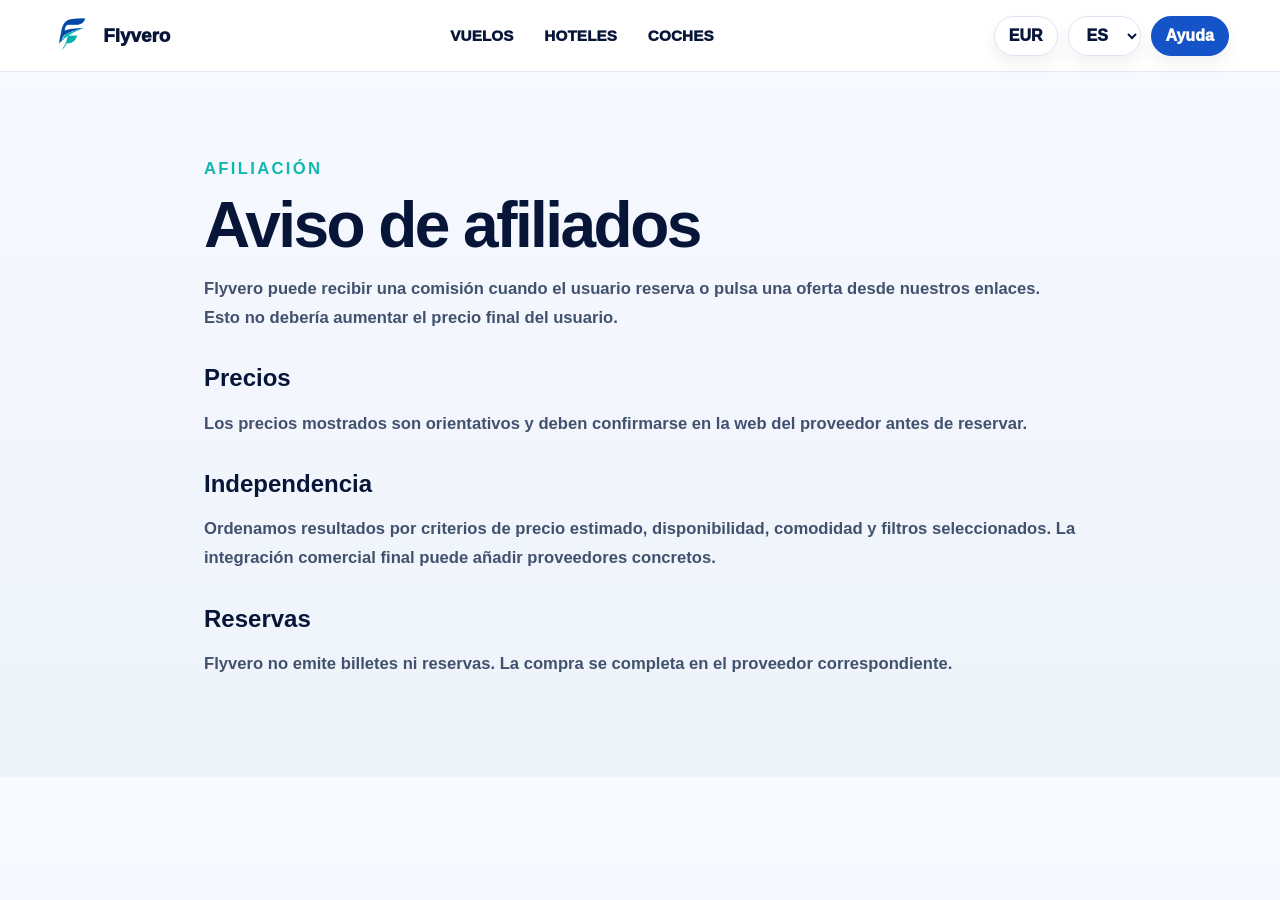
==== Web Vuelos, coches, hoteles/afiliados.html @ ef9c8862 "Add files via upload" ====
<!doctype html>
<html lang="es">
<head>
  <meta charset="utf-8" />
  <meta name="viewport" content="width=device-width, initial-scale=1" />
  <meta name="description" content="Aviso de afiliados de Flyvero." />
  <title>Afiliados | Flyvero</title>
  <link rel="icon" href="assets/flyvero-mark.png" type="image/png" />
  <link rel="stylesheet" href="styles.css" />
</head>
<body class="legal-page">
  <header class="site-header">
    <a class="brand" href="index.html"><img src="assets/flyvero-mark.png" alt="" /><span>Flyvero</span></a>
    <nav class="main-nav"><a href="index.html#search" data-i18n="searchTrips">Buscar</a><a href="results.html" data-i18n="deals">Ofertas</a><a href="terminos.html" data-i18n="terms">Términos</a></nav>
    <div class="header-actions"><button type="button" class="ghost-btn">EUR</button><select class="language-select" data-language-select aria-label="Idioma"><option value="es">ES</option><option value="en">EN</option><option value="fr">FR</option><option value="de">DE</option><option value="it">IT</option></select><button type="button" class="ghost-btn" data-i18n="help">Ayuda</button></div>
  </header>
  <main class="legal-wrap">
    <p class="eyebrow dark" data-i18n="affiliationTitle">Transparencia</p>
    <h1 data-i18n="affiliateTitle">Aviso de afiliados</h1>
    <p data-i18n="affiliateIntro">Flyvero puede recibir una comisión cuando el usuario reserva o pulsa una oferta desde nuestros enlaces. Esto no debería aumentar el precio final del usuario.</p>
    <h2 data-i18n="pricesTitle">Precios</h2>
    <p data-i18n="pricesText">Los precios mostrados son orientativos y deben confirmarse en la web del proveedor antes de reservar.</p>
    <h2 data-i18n="independenceTitle">Independencia</h2>
    <p data-i18n="independenceText">Ordenamos resultados por criterios de precio estimado, disponibilidad, comodidad y filtros seleccionados. La integración comercial final puede añadir proveedores concretos.</p>
    <h2 data-i18n="bookingsTitle">Reservas</h2>
    <p data-i18n="bookingsText">Flyvero no emite billetes ni reservas. La compra se completa en el proveedor correspondiente.</p>
  </main>
  <script src="app.js"></script>
</body>
</html>
---- Web Vuelos, coches, hoteles/styles.css ----
﻿:root{
  --navy:#071638;
  --brand:#1454c8;
  --brand-dark:#0b3f9e;
  --teal:#11b7b1;
  --yellow:#f7c80e;
  --paper:#f3f6fb;
  --text:#101827;
  --muted:#61708b;
  --line:#dbe5f2;
  --soft:#f7faff;
  --shadow:0 24px 70px rgba(7,22,56,.18);
}
*{box-sizing:border-box}
html{scroll-behavior:smooth}
body{margin:0;background:var(--paper);color:var(--text);font-family:Inter,Segoe UI,Roboto,Arial,sans-serif;overflow-x:hidden}
button,input,select{font:inherit}
button{cursor:pointer}
a{text-decoration:none;color:inherit}
[hidden]{display:none!important}
.field-hidden{display:none!important}

.site-header{position:sticky;top:0;z-index:120;height:72px;padding:0 clamp(16px,4vw,64px);display:grid;grid-template-columns:auto 1fr auto;align-items:center;gap:22px;background:rgba(255,255,255,.94);backdrop-filter:blur(16px);border-bottom:1px solid rgba(219,229,242,.85)}
.brand{display:inline-flex;align-items:center;gap:10px;min-width:max-content;color:var(--navy);font-weight:950;font-size:1.18rem}
.brand img{width:42px;height:42px;object-fit:contain;display:block}
.main-nav{justify-self:center;display:flex;align-items:center;gap:clamp(14px,2.4vw,34px);color:var(--navy);font-size:.95rem;font-weight:950;text-transform:uppercase;letter-spacing:.01em}
.main-nav a{white-space:nowrap}
.main-nav a:hover{color:var(--brand)}
.header-actions{justify-self:end;display:flex;align-items:center;gap:10px}
.ghost-btn,.language-select{height:40px;border:1px solid var(--line);border-radius:999px;background:#fff;color:var(--navy);padding:0 14px;font-weight:950;box-shadow:0 8px 18px rgba(7,22,56,.06)}
.header-actions .ghost-btn:last-child{background:var(--brand);border-color:var(--brand);color:#fff}

.hero{position:relative;min-height:720px;padding:118px clamp(16px,5vw,72px) 70px;display:flex;align-items:flex-end;overflow:hidden;background:#081633}
.hero-bg{position:absolute;inset:0;width:100%;height:100%;object-fit:cover;object-position:center;filter:saturate(1.05)}
.hero-shade{position:absolute;inset:0;background:linear-gradient(90deg,rgba(7,18,45,.94),rgba(18,84,200,.52) 54%,rgba(17,183,177,.18))}
.plane{position:absolute;right:7%;top:15%;width:112px;opacity:.9;filter:drop-shadow(0 20px 28px rgba(0,0,0,.32));animation:floatPlane 8s ease-in-out infinite}
@keyframes floatPlane{50%{transform:translate(-22px,16px)}}
.hero-content{position:relative;z-index:2;width:100%;max-width:1500px;margin:0 auto}
.eyebrow{margin:0 0 10px;color:#9df6ff;text-transform:uppercase;letter-spacing:.14em;font-size:.78rem;font-weight:950}
.eyebrow.dark{color:var(--teal)}
h1{margin:0 0 16px;color:#fff;font-size:clamp(42px,5.5vw,76px);line-height:1;letter-spacing:-.04em;max-width:740px}
.hero-copy{margin:0 0 18px;max-width:660px;color:#e9f0fb;font-size:1.14rem;line-height:1.55;font-weight:650}
.hero-highlights{display:flex;gap:10px;flex-wrap:wrap;margin-bottom:22px}
.hero-highlights span{background:rgba(255,255,255,.14);border:1px solid rgba(255,255,255,.26);color:#fff;border-radius:999px;padding:10px 14px;font-weight:900;backdrop-filter:blur(8px)}

.search-card{position:relative;width:min(1500px,100%);margin:0 auto;background:rgba(255,255,255,.98);border:1px solid rgba(219,229,242,.95);border-radius:34px;padding:28px;box-shadow:var(--shadow);overflow:visible;color:var(--text)}
.product-tabs{display:flex;justify-content:center;gap:14px;flex-wrap:wrap;margin:-84px auto 26px;position:relative;z-index:3}
.product-tab{height:54px;min-width:160px;padding:0 28px;border:0;border-radius:999px;background:#fff;color:#071638;font-weight:950;font-size:1rem;box-shadow:0 16px 34px rgba(0,0,0,.18)}
.product-tab.active{background:var(--brand);color:#fff}
.product-tab:hover{transform:translateY(-1px)}

.trip-form{position:relative;display:grid;grid-template-columns:minmax(190px,1fr) 58px minmax(190px,1fr) minmax(250px,1.12fr) minmax(210px,.85fr) minmax(180px,.62fr);grid-template-areas:"options options options options options options" "origin swap destination date travelers search";gap:0;align-items:stretch;background:#fff;border:1px solid var(--line);border-radius:30px;overflow:visible}
.trip-options{grid-area:options;display:flex;align-items:center;gap:12px;padding:14px 18px;border-bottom:1px solid var(--line);background:var(--soft);border-radius:30px 30px 0 0}
.trip-type-trigger,.direct-option{height:44px;display:inline-flex;align-items:center;gap:10px;border:1px solid var(--line);background:#fff;border-radius:999px;padding:0 18px;color:var(--navy);font-weight:950;white-space:nowrap}
.trip-type-trigger span{width:24px;height:24px;border-radius:50%;background:#eaf2ff;color:var(--brand);display:grid;place-items:center;font-size:.78rem}
.direct-option input{width:18px;height:18px;margin:0;accent-color:var(--brand)}
.origin-wrap{grid-area:origin}.swap-btn{grid-area:swap}.destination-wrap{grid-area:destination}.date-wrap{grid-area:date}.travelers-wrap{grid-area:travelers}.search-btn{grid-area:search}.product-extra-options{grid-area:extras}.multi-city-panel{grid-area:multi}
.input-group{position:relative;min-width:0;display:flex;flex-direction:column;justify-content:center;padding:16px 22px;border-right:1px solid var(--line);min-height:96px;background:#fff}
.input-group label{display:block;margin:0 0 7px;color:var(--muted);font-size:.86rem;font-weight:950;line-height:1.15}
.input-group input,.date-trigger,.traveler-trigger{width:100%;min-width:0;border:0;background:#fff;color:var(--text);padding:0;outline:0;text-align:left;line-height:1.25}
.input-group input{font-size:1.06rem;height:34px;text-overflow:ellipsis}
.date-trigger,.traveler-trigger{display:grid;gap:6px;align-content:center;min-height:52px}
.date-trigger strong,.traveler-trigger strong{font-size:1.02rem;font-weight:950;white-space:nowrap;overflow:hidden;text-overflow:ellipsis}
.date-trigger span,.traveler-trigger span{color:var(--muted);font-weight:900;white-space:nowrap;overflow:hidden;text-overflow:ellipsis}
.swap-btn{align-self:stretch;width:auto;height:auto;margin:0;border:0;border-radius:0;background:var(--navy);color:#fff;font-size:1.25rem;font-weight:950}
.search-btn{align-self:center;justify-self:stretch;min-height:58px;margin:16px;border:0;border-radius:22px;background:var(--brand);color:#fff;font-weight:950;font-size:1rem;box-shadow:0 14px 30px rgba(20,84,200,.24);white-space:nowrap}
.search-btn:hover,.ghost-btn:hover{background:var(--brand-dark);color:#fff}

.trip-form.is-hotel{grid-template-columns:minmax(310px,1.25fr) minmax(270px,1fr) minmax(260px,.9fr) minmax(190px,.58fr);grid-template-areas:"destination date travelers search"}
.trip-form.is-hotel .trip-options,.trip-form.is-hotel .origin-wrap,.trip-form.is-hotel .swap-btn{display:none!important}
.trip-form.is-package{grid-template-columns:minmax(190px,1fr) 58px minmax(210px,1fr) minmax(255px,1.1fr) minmax(230px,.85fr) minmax(190px,.6fr);grid-template-areas:"origin swap destination date travelers search"}
.trip-form.is-package .trip-options{display:none!important}
.trip-form.is-car{grid-template-columns:minmax(270px,1.15fr) minmax(270px,1fr) minmax(230px,.82fr) minmax(210px,.72fr) minmax(170px,.56fr);grid-template-areas:"origin date extras travelers search" "carline carline carline carline carline"}
.trip-form.is-car .trip-options,.trip-form.is-car:not(.is-different-office) .destination-wrap,.trip-form.is-car:not(.is-different-office) .swap-btn{display:none!important}
.trip-form.is-car.is-different-office{grid-template-columns:minmax(220px,1fr) 56px minmax(220px,1fr) minmax(250px,1.05fr) minmax(260px,.95fr) minmax(190px,.7fr) minmax(165px,.54fr);grid-template-areas:"origin swap destination date extras travelers search" "carline carline carline carline carline carline carline"}
.trip-form.is-car.is-different-office .swap-btn,.trip-form.is-car.is-different-office .destination-wrap{display:flex!important}
.trip-form.is-car .product-extra-options{display:grid;grid-template-columns:1fr;gap:10px;align-items:center;padding:14px 16px;border-right:1px solid var(--line);background:#fff;min-height:96px}
.trip-form.is-car.is-different-office .product-extra-options{grid-template-columns:1fr 1fr}
.return-office-toggle{position:absolute;left:22px;top:calc(100% + 12px);display:inline-flex;align-items:center;gap:9px;color:var(--navy);font-weight:950;font-size:.92rem;white-space:nowrap;z-index:10;background:rgba(255,255,255,.94);border:1px solid rgba(219,229,242,.9);border-radius:999px;padding:8px 12px;box-shadow:0 12px 28px rgba(7,22,56,.18)}
.results-page-body .return-office-toggle{color:var(--navy)}
.return-office-toggle input{width:18px;height:18px;margin:0;accent-color:var(--brand)}
.extra-time{display:grid;grid-template-columns:1fr auto;gap:10px;align-items:center;min-height:52px;padding:10px 12px;border:1px solid var(--line);border-radius:15px;background:#fff;color:var(--navy);font-weight:950;line-height:1.15}
.extra-time select{min-width:80px;border:0;background:transparent;color:var(--navy);font-weight:950;outline:0;text-align:right}

.trip-form.is-multi{grid-template-columns:minmax(320px,1fr) minmax(220px,.72fr) minmax(190px,.58fr);grid-template-areas:"multi travelers search"}
.trip-form.is-multi .trip-options{grid-area:multi;border:0;border-radius:30px 0 0 30px;background:#fff;display:block;padding:16px 20px}
.trip-form.is-multi .origin-wrap,.trip-form.is-multi .destination-wrap,.trip-form.is-multi .date-wrap,.trip-form.is-multi .swap-btn{display:none!important}
.multi-city-panel{display:grid;gap:14px;padding:18px;border-top:1px solid var(--line);background:#fff}
.multi-flight-card{display:grid;gap:10px;border:1px solid var(--line);border-radius:18px;padding:14px;background:var(--soft)}
.multi-flight-card strong{color:var(--navy)}
.multi-flight-grid{display:grid;grid-template-columns:1fr 1fr 150px;gap:10px}
.multi-flight-grid input{height:48px;border:1px solid var(--line);border-radius:14px;padding:0 12px;background:#fff}
.add-flight-btn{height:48px;border:0;border-radius:14px;background:var(--navy);color:#fff;font-weight:950}

.suggest-panel,.traveler-panel,.trip-type-panel,.calendar-panel{z-index:300;background:#fff;border:1px solid var(--line);box-shadow:0 28px 80px rgba(7,22,56,.24)}
.suggest-panel{position:fixed;left:16px;top:120px;width:min(650px,calc(100vw - 32px));max-height:min(520px,calc(100vh - 140px));border-radius:22px;overflow:auto;overscroll-behavior:contain}
.suggest-head{padding:14px 16px;background:var(--soft);border-bottom:1px solid var(--line);display:grid;gap:3px;color:var(--navy)}
.suggest-head span{color:var(--muted);font-size:.82rem;font-weight:800}
.suggest-group-title{padding:13px 18px 8px;background:#fff;color:var(--navy);font-size:.88rem;font-weight:950}
.suggest-group + .suggest-group .suggest-group-title{border-top:1px solid var(--line)}
.suggest-empty{padding:18px;color:var(--muted);font-weight:850}
.suggest-item{width:100%;border:0;border-bottom:1px solid #eef3fb;background:#fff;padding:13px 15px;display:grid;grid-template-columns:1fr auto;gap:12px;align-items:center;text-align:left}
.suggest-item.airport-suggest,.suggest-item.place-suggest,.suggest-item.destination-suggest{grid-template-columns:1fr auto;padding:14px 18px}
.suggest-item:hover{background:#f2f7ff}
.airport-icon{height:42px;width:42px;border-radius:14px;background:linear-gradient(135deg,var(--brand),var(--teal));color:#fff;display:grid;place-items:center;font-weight:950}
.suggest-main{display:grid;gap:3px;min-width:0}.suggest-main strong{white-space:nowrap;overflow:hidden;text-overflow:ellipsis}.suggest-main span{color:var(--muted);font-size:.84rem;font-weight:800}.airport-code,.suggest-type{background:#eaf2ff;color:var(--brand);padding:7px 10px;border-radius:999px;font-weight:950;text-transform:capitalize;white-space:nowrap}
.destination-suggest .suggest-type{background:#e8fbfb;color:#087c78}

.trip-type-panel{position:absolute;left:0;top:calc(100% + 10px);width:min(360px,calc(100vw - 32px));border-radius:24px;overflow:hidden;padding:10px}
.trip-type-top{display:flex;align-items:center;gap:12px;padding:8px 10px 12px;color:var(--navy)}
.trip-type-top button{width:36px;height:36px;border:0;border-radius:50%;background:#eef3fb;font-weight:950}
.trip-type-option{width:100%;border:0;background:#fff;border-radius:16px;padding:14px;display:flex;align-items:center;gap:14px;text-align:left;color:var(--navy);font-weight:950}
.trip-type-option.active,.trip-type-option:hover{background:#eef5ff}
.trip-type-option span{width:32px;height:32px;border-radius:50%;display:grid;place-items:center;background:#eaf2ff;color:var(--brand)}

.traveler-panel{position:absolute;right:0;top:calc(100% + 10px);width:min(430px,calc(100vw - 32px));border-radius:24px;overflow:hidden}
.traveler-head{padding:18px 22px;color:var(--navy);font-size:1.05rem;font-weight:950;border-bottom:1px solid var(--line)}
.traveler-row{display:grid;grid-template-columns:1fr auto;gap:18px;align-items:center;padding:18px 22px;border-bottom:1px solid #eef3fb;background:#fff}
.traveler-row strong{display:block;color:var(--text);font-size:1rem}.traveler-row span{display:block;margin-top:4px;color:var(--muted);font-weight:800;font-size:.86rem}
.stepper{display:flex;align-items:center;gap:14px;color:var(--navy);font-weight:950;font-size:1.2rem}
.stepper button{width:44px;height:44px;border:1px solid #b9c8dc;border-radius:50%;background:#fff;color:var(--navy);font-size:1.35rem;line-height:1}
.stepper button:disabled{opacity:.38;background:#f1f4f8}
.traveler-select-row{display:grid;gap:8px;padding:18px 22px;color:var(--navy);font-weight:950}.traveler-select-row select{height:44px;border:1px solid var(--line);border-radius:12px;padding:0 12px;background:#fff}

.calendar-panel{position:fixed;left:50%;top:50%;transform:translate(-50%,-50%);width:min(1060px,calc(100vw - 48px));max-height:min(760px,calc(100vh - 48px));border-radius:26px;overflow:auto}
.calendar-top{position:sticky;top:0;z-index:2;display:grid;grid-template-columns:44px 1fr 44px 44px;align-items:center;gap:12px;padding:14px 18px;background:#f8fbff;border-bottom:1px solid var(--line)}
.calendar-top div{text-align:center;display:grid;gap:4px}.calendar-top strong{color:var(--navy);font-size:1.05rem}.calendar-top span{color:var(--muted);font-weight:850}.calendar-top button{width:40px;height:40px;border:0;border-radius:50%;background:#e8eef7;color:var(--navy);font-weight:950;font-size:1.18rem}
.price-legend{position:sticky;top:69px;z-index:2;display:flex;justify-content:space-between;gap:16px;align-items:center;padding:12px 24px;background:#f1ece6;border-bottom:1px solid var(--line)}
.price-legend>span{display:none}.dot{display:none}
.calendar-trip-switch{display:inline-flex;background:var(--brand);border-radius:999px;padding:4px;gap:3px}.calendar-trip-switch button,.calendar-flex-btn{height:34px;border:0;border-radius:999px;padding:0 16px;font-weight:950}.calendar-trip-switch button{background:transparent;color:#fff}.calendar-trip-switch button.active{background:#fff;color:var(--brand)}.calendar-flex-btn{background:#fff;color:var(--navy)}
.calendar-grid.months-view{display:grid;grid-template-columns:1fr 1fr;padding:0}.calendar-month-block{padding:24px 30px 28px;border-right:1px solid var(--line)}.calendar-month-block:last-child{border-right:0}.calendar-month-block h3{margin:0 0 18px;display:grid;grid-template-columns:38px 1fr 38px;align-items:center;gap:10px;color:var(--navy);font-size:1.18rem;text-align:center}.month-inline-nav{width:36px;height:36px;border:0;border-radius:50%;background:#edf3fb;color:var(--navy);font-weight:950}.month-weekdays,.month-days{display:grid;grid-template-columns:repeat(7,1fr);gap:9px}.month-weekdays{margin-bottom:8px;color:var(--muted);font-size:.75rem;font-weight:950;text-align:center}.day-empty{min-height:58px}.day-btn{min-height:58px;border:1px solid transparent;background:#fff;border-radius:16px;display:grid;place-items:center;gap:2px;padding:6px;color:var(--text)}.day-btn strong{font-size:1rem}.day-btn span{font-size:.74rem;font-weight:900}.day-btn.cheap span{color:#079044}.day-btn.mid span{color:#bd8500}.day-btn.high span{color:#d34242}.day-btn.cheap::after,.day-btn.mid::after,.day-btn.high::after{content:"";width:6px;height:6px;border-radius:50%;margin-top:-6px}.day-btn.cheap::after{background:#20bf6b}.day-btn.mid::after{background:#f4bd0b}.day-btn.high::after{background:#ea5455}.day-btn.selected{background:var(--yellow);color:#071638}.day-btn.in-range{background:#eaf2ff}
.calendar-footer{position:sticky;bottom:0;display:flex;justify-content:space-between;gap:12px;padding:14px 18px;background:#fff;border-top:1px solid var(--line)}.clear-btn,.done-btn{height:44px;border-radius:999px;padding:0 20px;font-weight:950}.clear-btn{border:1px solid var(--line);background:#fff;color:var(--navy)}.done-btn{border:0;background:var(--brand);color:#fff}

body.flyvero-overlay-open::before{content:"";position:fixed;inset:0;z-index:190;background:rgba(8,16,36,.28);backdrop-filter:blur(8px)}
body.flyvero-overlay-open .hero-content,
body.flyvero-overlay-open .results-hero,
body.flyvero-overlay-open .search-card,
body.flyvero-overlay-open .results-search-card{
  position:relative;
  z-index:210;
}
body.flyvero-overlay-open .calendar-panel,
body.flyvero-overlay-open .suggest-panel,
body.flyvero-overlay-open .traveler-panel,
body.flyvero-overlay-open .trip-type-panel{
  z-index:520;
  filter:none!important;
}

.section,.results-section{padding:72px clamp(16px,5vw,72px)}.section-head{display:flex;justify-content:space-between;align-items:end;gap:24px;margin-bottom:28px}.section-head h2{margin:0;color:var(--navy);font-size:clamp(30px,4vw,46px);letter-spacing:-.03em}.section-head p{margin:0;color:var(--muted);font-weight:800;max-width:540px}.destination-grid,.guide-grid{display:grid;grid-template-columns:repeat(3,1fr);gap:22px}.destination-card,.benefit-card,.guide-grid article,.offer-card{background:#fff;border:1px solid var(--line);border-radius:24px;box-shadow:0 12px 30px rgba(7,22,56,.06);overflow:hidden}.destination-card img{width:100%;height:220px;object-fit:cover;display:block}.destination-card div,.benefit-card,.guide-grid article{padding:24px}.destination-card h3,.benefit-card h3,.guide-grid h3{margin:0 0 9px;color:var(--navy)}.destination-card p,.benefit-card p,.guide-grid p{margin:0;color:var(--muted);line-height:1.6;font-weight:760}.destination-card strong{display:block;margin-top:14px;color:var(--brand);font-size:1.12rem}.benefits{display:grid;grid-template-columns:repeat(4,1fr);gap:18px}.guide-grid span{color:var(--teal);text-transform:uppercase;letter-spacing:.12em;font-size:.78rem;font-weight:950}
.site-footer{background:var(--navy);color:#c8d4e6;padding:42px clamp(16px,5vw,72px);display:grid;grid-template-columns:auto 1fr;gap:18px 32px;align-items:center}.footer-brand{display:flex;align-items:center;gap:10px;color:#fff;font-weight:950}.footer-brand img{width:42px;height:42px}.site-footer div:last-of-type{display:flex;justify-content:flex-end;gap:18px;flex-wrap:wrap;font-weight:850}.site-footer p{grid-column:1/-1;margin:0;color:#aebbd1;line-height:1.6}
.cookie-banner{position:fixed;left:24px;right:24px;bottom:24px;z-index:500;display:flex;justify-content:space-between;align-items:center;gap:18px;max-width:980px;margin:auto;padding:18px 20px;border:1px solid var(--line);border-radius:22px;background:#fff;box-shadow:0 24px 70px rgba(7,22,56,.22);color:var(--navy)}
.affiliate-note{margin:18px 0 0;color:var(--muted);font-weight:780;line-height:1.55}
.cookie-banner p{margin:4px 0 0;color:var(--muted);font-weight:750;line-height:1.45}
.cookie-actions{display:flex;gap:10px;align-items:center;flex:0 0 auto}.cookie-actions a,.cookie-actions button{height:42px;border-radius:999px;padding:0 16px;font-weight:950}.cookie-actions a{display:inline-flex;align-items:center;border:1px solid var(--line);background:#fff;color:var(--navy)}.cookie-actions button{border:0;background:var(--brand);color:#fff}
.legal-page{background:linear-gradient(180deg,#f7faff,#eef3fa)}.legal-wrap{max-width:920px;margin:0 auto;padding:82px 24px}.legal-wrap h1{color:var(--navy);font-size:clamp(38px,5vw,64px);letter-spacing:-.04em}.legal-wrap h2{margin:32px 0 10px;color:var(--navy)}.legal-wrap p{color:#41516e;font-weight:760;line-height:1.75;font-size:1.04rem}

.results-page-body{background:var(--paper)}.results-page-body .site-header{position:sticky;background:rgba(255,255,255,.96)}.results-hero{padding:46px clamp(16px,5vw,72px) 26px}.results-title{max-width:1200px;margin:0 auto 24px}.results-title h1{color:var(--navy);font-size:clamp(34px,4vw,56px)}.results-title p:not(.eyebrow){color:var(--muted);font-weight:800}.results-search-card{margin:0 auto;padding:22px;border-radius:26px}.results-search-card .product-tabs{position:static;margin:0 0 18px}.results-search-card .product-tab{box-shadow:none;border:1px solid var(--line);min-width:130px;height:46px}.results-layout{display:grid;grid-template-columns:290px 1fr;gap:24px;max-width:1440px;margin:0 auto;padding:24px clamp(16px,5vw,72px) 72px}.filters-panel{position:sticky;top:94px;align-self:start;background:#fff;border:1px solid var(--line);border-radius:24px;padding:20px;box-shadow:0 12px 30px rgba(7,22,56,.06)}.filter-title{display:flex;justify-content:space-between;align-items:center;margin-bottom:18px}.filter-title h2{margin:0;color:var(--navy)}.filter-title button{border:0;background:#eef4ff;color:var(--brand);border-radius:999px;height:34px;padding:0 12px;font-weight:950}.filters-panel label{display:grid;gap:9px;margin-bottom:18px;color:var(--muted);font-weight:900}.filters-panel input[type=range]{width:100%;accent-color:var(--brand)}.filters-panel select{height:44px;border:1px solid var(--line);border-radius:12px;padding:0 12px;background:#fff}.check-filter{grid-template-columns:auto 1fr!important;align-items:center}.check-filter input{width:18px;height:18px;accent-color:var(--brand)}.results-panel{min-width:0}.compact-head{margin-bottom:18px}.results-grid{display:grid;gap:16px}.offer-card{display:grid;grid-template-columns:1fr auto;gap:18px;padding:18px}.offer-left{display:flex;gap:14px;min-width:0}.provider-logo{width:50px;height:50px;border-radius:16px;background:linear-gradient(135deg,var(--brand),var(--teal));color:#fff;display:grid;place-items:center;font-weight:950;flex:0 0 auto}.offer-card h3{margin:0 0 8px;color:var(--navy)}.offer-meta{display:flex;flex-wrap:wrap;gap:8px;color:var(--muted);font-weight:800}.offer-meta span{background:#f1f5fb;border-radius:999px;padding:6px 10px}.offer-price{text-align:right}.offer-price strong{display:block;color:var(--navy);font-size:1.7rem}.offer-price span{color:var(--muted);font-weight:850}.deal-link{display:inline-flex;margin-top:10px;height:40px;align-items:center;border-radius:999px;background:var(--brand);color:#fff;padding:0 14px;font-weight:950}

@media(max-width:1180px){
  .site-header{grid-template-columns:auto auto;gap:12px}.main-nav{order:3;grid-column:1/-1;width:100%;justify-content:center;overflow:auto;padding-bottom:8px}.hero{padding-top:142px}.search-card{padding:22px}.trip-form,.trip-form.is-package{grid-template-columns:1fr 56px 1fr;grid-template-areas:"options options options" "origin swap destination" "date travelers search"}.trip-form.is-hotel{grid-template-columns:1fr 1fr;grid-template-areas:"destination date" "travelers search"}.trip-form.is-car,.trip-form.is-car.is-different-office{grid-template-columns:1fr 56px 1fr;grid-template-areas:"origin swap destination" "date extras travelers" "search search search" "carline carline carline"}.trip-form.is-car:not(.is-different-office){grid-template-columns:1fr 1fr;grid-template-areas:"origin date" "extras travelers" "search search" "carline carline"}.trip-form.is-car .product-extra-options,.trip-form.is-car.is-different-office .product-extra-options{grid-template-columns:1fr}.destination-grid,.guide-grid{grid-template-columns:1fr 1fr}.benefits{grid-template-columns:1fr 1fr}.results-layout{grid-template-columns:1fr}.filters-panel{position:static}.calendar-grid.months-view{grid-template-columns:1fr}.calendar-month-block{border-right:0;border-bottom:1px solid var(--line)}
}
@media(max-width:760px){
  .site-header{height:auto;min-height:68px;padding:10px 14px}.brand img{width:36px;height:36px}.brand span{font-size:1rem}.header-actions{gap:6px}.ghost-btn,.language-select{height:36px;padding:0 10px;font-size:.86rem}.main-nav{justify-content:flex-start;font-size:.82rem;gap:16px}.hero{min-height:auto;padding:130px 14px 42px}.plane{display:none}h1{font-size:38px}.hero-copy{font-size:1rem}.hero-highlights{display:none}.product-tabs{display:grid;grid-template-columns:1fr 1fr;width:100%;margin:-70px 0 18px;gap:10px}.product-tab{min-width:0;height:46px;padding:0 10px;font-size:.9rem}.product-tab[data-product=package]{grid-column:1/-1}.search-card{border-radius:24px;padding:16px}.trip-form,.trip-form.is-hotel,.trip-form.is-package,.trip-form.is-car,.trip-form.is-car.is-different-office,.trip-form.is-car:not(.is-different-office){grid-template-columns:1fr;grid-template-areas:"options" "origin" "swap" "destination" "date" "extras" "travelers" "search" "carline";border-radius:24px}.trip-form.is-hotel{grid-template-areas:"destination" "date" "travelers" "search"}.trip-form.is-car:not(.is-different-office){grid-template-areas:"origin" "date" "extras" "travelers" "search" "carline"}.trip-options{border-radius:24px 24px 0 0;flex-wrap:wrap}.input-group{min-height:82px;padding:14px 16px;border-right:0;border-bottom:1px solid var(--line)}.swap-btn{height:46px}.search-btn{min-height:54px;margin:12px}.return-office-toggle{position:static;color:var(--navy);grid-area:carline;padding:12px 16px;background:#fff;border-top:1px solid var(--line)}.calendar-panel{width:calc(100vw - 20px);max-height:calc(100vh - 20px);border-radius:22px}.price-legend{top:67px;overflow:auto}.calendar-month-block{padding:20px 14px}.month-weekdays,.month-days{gap:5px}.day-btn{min-height:48px;border-radius:12px}.calendar-footer{gap:8px}.traveler-panel,.suggest-panel,.trip-type-panel{position:fixed;left:10px!important;right:10px!important;top:auto!important;bottom:10px;width:auto;max-height:80vh;overflow:auto}.destination-grid,.guide-grid,.benefits{grid-template-columns:1fr}.section{padding:54px 16px}.section-head{display:grid}.site-footer{grid-template-columns:1fr}.site-footer div:last-of-type{justify-content:flex-start}.results-hero{padding:28px 14px 18px}.results-search-card{padding:14px}.results-layout{padding:18px 14px 48px}.offer-card,.offer-left{display:grid}.offer-price{text-align:left}.multi-flight-grid{grid-template-columns:1fr}
}

@media(max-width:760px){
  .cookie-banner{left:12px;right:12px;bottom:12px;display:grid;padding:16px}.cookie-actions{justify-content:stretch}.cookie-actions a,.cookie-actions button{justify-content:center;flex:1}.legal-wrap{padding:48px 18px}
}

/* Final dropdown visibility fix */
.traveler-panel{
  max-height:min(560px,calc(100vh - 150px))!important;
  overflow:auto!important;
  overscroll-behavior:contain;
}

.traveler-trigger strong,
.traveler-trigger span,
.date-trigger strong,
.date-trigger span{
  white-space:normal!important;
  overflow:visible!important;
  text-overflow:clip!important;
  line-height:1.2!important;
}

.traveler-row{
  min-height:92px;
}

@media(min-width:761px){
  body.flyvero-overlay-open .traveler-panel{
    position:fixed!important;
    top:50%!important;
    left:50%!important;
    right:auto!important;
    bottom:auto!important;
    transform:translate(-50%,-50%)!important;
    width:min(430px,calc(100vw - 40px))!important;
    max-height:calc(100vh - 72px)!important;
  }
}

@media(max-width:1180px){
  .results-page-body .results-search-card .trip-form.is-hotel{
    grid-template-columns:1fr 1fr!important;
    grid-template-areas:"destination date" "travelers search"!important;
  }
}

@media(max-width:760px){
  .results-page-body .results-search-card .trip-form.is-hotel{
    grid-template-columns:1fr!important;
    grid-template-areas:"destination" "date" "travelers" "search"!important;
  }
}

.results-page-body .results-search-card .trip-form:not(.is-hotel):not(.is-car):not(.is-package):not(.is-multi) .trip-options{
  position:static!important;
  grid-area:options!important;
  width:100%!important;
  margin:0!important;
}

/* Results: flight-only controls must never appear in hotel, car or package searches */
.results-page-body .results-search-card .trip-form.is-hotel .trip-options,
.results-page-body .results-search-card .trip-form.is-car .trip-options,
.results-page-body .results-search-card .trip-form.is-package .trip-options{
  display:none!important;
}

.results-page-body .results-search-card .trip-form.is-hotel{
  grid-template-columns:minmax(320px,1.25fr) minmax(270px,1fr) minmax(260px,.9fr) minmax(190px,.58fr)!important;
  grid-template-areas:"destination date travelers search"!important;
  min-height:0!important;
}

.results-page-body .results-search-card .trip-form.is-hotel .input-group,
.results-page-body .results-search-card .trip-form.is-package .input-group,
.results-page-body .results-search-card .trip-form.is-car .input-group{
  min-height:96px!important;
}

.results-page-body .results-search-card .trip-form.is-hotel .search-btn,
.results-page-body .results-search-card .trip-form.is-package .search-btn,
.results-page-body .results-search-card .trip-form.is-car .search-btn{
  align-self:center!important;
}

.trip-form.is-car{
  margin-bottom:54px!important;
}

.trip-form.is-car .return-office-toggle{
  top:calc(100% + 14px)!important;
}

/* Final car hours and calendar cleanup */
.trip-form.is-car .product-extra-options{
  align-content:center!important;
  gap:8px!important;
}

.trip-form.is-car.is-different-office .product-extra-options{
  grid-template-columns:1fr!important;
}

.car-time-title{
  color:var(--muted);
  font-size:.84rem;
  font-weight:950;
  line-height:1.1;
}

.car-time-row{
  display:grid;
  grid-template-columns:1fr 1fr;
  gap:10px;
  min-width:0;
}

.trip-form.is-car .extra-time{
  position:relative;
  min-width:0!important;
  min-height:48px!important;
  padding:8px 10px!important;
  gap:0!important;
  grid-template-columns:1fr auto 18px!important;
  overflow:hidden!important;
  cursor:pointer;
}

.trip-form.is-car .extra-time span{
  font-size:.86rem;
  line-height:1.1;
  position:relative;
  z-index:1;
}

.trip-form.is-car .extra-time::after{
  content:"⌄";
  position:relative;
  z-index:1;
  color:var(--navy);
  font-weight:950;
  line-height:1;
  pointer-events:none;
}

.trip-form.is-car .car-time-value{
  position:relative;
  z-index:1;
  color:var(--navy);
  font-size:.92rem;
  line-height:1;
  margin:0 6px;
  min-width:0;
}

.trip-form.is-car .extra-time.has-time{
  grid-template-columns:1fr 18px!important;
}

.trip-form.is-car .extra-time.has-time span{
  display:none!important;
}

.trip-form.is-car .extra-time.has-time .car-time-value{
  margin:0!important;
  font-size:1rem!important;
  font-weight:950!important;
}

.date-trigger span{
  display:none!important;
}

.date-wrap > label{
  display:block!important;
}

.date-trigger{
  min-height:52px!important;
  align-content:center!important;
}

.trip-form.is-car .extra-time select{
  position:absolute!important;
  inset:0!important;
  width:100%!important;
  height:100%!important;
  min-width:0!important;
  opacity:0!important;
  cursor:pointer;
  z-index:4!important;
  appearance:none;
}

.weekdays{display:none!important}
.month-weekdays{
  display:grid!important;
  grid-template-columns:repeat(7,minmax(0,1fr))!important;
  gap:8px!important;
  margin:0 0 10px!important;
  color:var(--muted)!important;
  font-size:.78rem!important;
  font-weight:950!important;
  line-height:1!important;
  text-align:center!important;
}

.month-weekdays span{
  min-width:0;
  overflow:hidden;
  text-overflow:ellipsis;
  white-space:nowrap;
}

.day-btn.cheap::after,
.day-btn.mid::after,
.day-btn.high::after{
  content:none!important;
  display:none!important;
}

.day-btn span{
  display:block!important;
  margin-top:2px!important;
}

@media(max-width:760px){
  .car-time-row{
    grid-template-columns:1fr!important;
  }
}

/* Final flight options placement */
.trip-form:not(.is-hotel):not(.is-car):not(.is-package):not(.is-multi){
  grid-template-areas:"origin swap destination date travelers search"!important;
  margin-top:62px!important;
}

.trip-form:not(.is-hotel):not(.is-car):not(.is-package):not(.is-multi) .trip-options{
  position:absolute!important;
  left:0!important;
  top:-62px!important;
  z-index:4!important;
  display:flex!important;
  align-items:center!important;
  gap:12px!important;
  padding:0!important;
  border:0!important;
  border-radius:0!important;
  background:transparent!important;
}

.trip-form:not(.is-hotel):not(.is-car):not(.is-package):not(.is-multi) .trip-type-trigger,
.trip-form:not(.is-hotel):not(.is-car):not(.is-package):not(.is-multi) .direct-option{
  height:48px!important;
  border:1px solid var(--line)!important;
  border-radius:999px!important;
  background:#fff!important;
  box-shadow:0 12px 28px rgba(7,22,56,.12)!important;
}

.trip-form.is-hotel,
.trip-form.is-car,
.trip-form.is-package{
  margin-top:0!important;
}

@media(max-width:760px){
  .trip-form:not(.is-hotel):not(.is-car):not(.is-package):not(.is-multi){
    grid-template-areas:"options" "origin" "swap" "destination" "date" "travelers" "search"!important;
    margin-top:0!important;
  }

  .trip-form:not(.is-hotel):not(.is-car):not(.is-package):not(.is-multi) .trip-options{
    position:static!important;
    padding:12px!important;
    background:var(--soft)!important;
    border-bottom:1px solid var(--line)!important;
    border-radius:24px 24px 0 0!important;
    flex-wrap:wrap!important;
  }
}

/* Final homepage composition: one clear search surface, no duplicated hero blocks */
body:not(.results-page-body) .hero{
  min-height:660px;
  padding:108px clamp(18px,5vw,72px) 58px;
  align-items:center;
}

body:not(.results-page-body) .hero-content{
  display:flex;
  flex-direction:column;
  align-items:center;
  max-width:1580px;
}

body:not(.results-page-body) .hero .eyebrow,
body:not(.results-page-body) .hero h1,
body:not(.results-page-body) .hero-copy,
body:not(.results-page-body) .hero-highlights{
  display:none!important;
}

body:not(.results-page-body) .search-card{
  width:min(1520px,100%);
  margin:72px auto 0;
  padding:0;
  border:0;
  border-radius:0;
  background:transparent;
  box-shadow:none;
}

body:not(.results-page-body) .product-tabs{
  position:static;
  margin:0 auto 22px;
  width:auto;
  transform:none;
}

body:not(.results-page-body) .product-tab{
  min-width:150px;
  height:52px;
  box-shadow:0 14px 32px rgba(0,0,0,.18);
}

body:not(.results-page-body) .trip-form{
  border-radius:34px;
  background:#fff;
  box-shadow:0 28px 80px rgba(7,22,56,.24);
}

body:not(.results-page-body) .trip-form.is-package{
  grid-template-columns:minmax(210px,1fr) 58px minmax(260px,1.08fr) minmax(270px,1.02fr) minmax(255px,.9fr) minmax(190px,.58fr);
}

body:not(.results-page-body) .trip-form.is-package .input-group,
body:not(.results-page-body) .trip-form.is-hotel .input-group,
body:not(.results-page-body) .trip-form.is-car .input-group,
body:not(.results-page-body) .trip-form .input-group{
  min-height:98px;
}

body:not(.results-page-body) .date-trigger strong,
body:not(.results-page-body) .traveler-trigger strong{
  font-size:1rem;
}

body:not(.results-page-body) .date-trigger span,
body:not(.results-page-body) .traveler-trigger span{
  font-size:.92rem;
}

@media(max-width:1180px){
  body:not(.results-page-body) .hero{
    padding-top:128px;
  }

  body:not(.results-page-body) .search-card{
    margin-top:44px;
  }

  body:not(.results-page-body) .trip-form.is-package{
    grid-template-columns:1fr 56px 1fr;
    grid-template-areas:"origin swap destination" "date travelers search";
  }
}

@media(max-width:760px){
  body:not(.results-page-body) .hero{
    padding:112px 14px 38px;
    align-items:flex-start;
  }

  body:not(.results-page-body) .search-card{
    margin-top:18px;
  }

  body:not(.results-page-body) .trip-form{
    box-shadow:0 18px 48px rgba(7,22,56,.2);
  }

  body:not(.results-page-body) .trip-form.is-package{
    grid-template-columns:1fr;
    grid-template-areas:"origin" "swap" "destination" "date" "travelers" "search";
  }
}

/* Final results search refinement */
.results-page-body .results-hero{
  padding:38px clamp(18px,5vw,72px) 18px!important;
}

.results-page-body .results-title{
  max-width:1520px!important;
  margin:0 auto 22px!important;
}

.results-page-body .results-title h1{
  font-size:clamp(34px,4vw,58px)!important;
  margin-bottom:12px!important;
}

.results-page-body .results-search-card{
  width:min(1520px,100%)!important;
  padding:20px 28px 28px!important;
  border-radius:28px!important;
  box-shadow:0 22px 58px rgba(7,22,56,.12)!important;
}

.results-page-body .results-search-card .product-tabs{
  display:flex!important;
  justify-content:center!important;
  gap:12px!important;
  margin:8px 0 18px!important;
}

.results-page-body .results-search-card .product-tab{
  min-width:140px!important;
  height:46px!important;
  border-radius:999px!important;
  box-shadow:none!important;
}

.results-page-body .results-search-card .trip-form{
  border-radius:24px!important;
  background:#fff!important;
  box-shadow:none!important;
}

.results-page-body .results-search-card .trip-options{
  grid-area:options!important;
  display:flex!important;
  width:max-content!important;
  max-width:100%!important;
  align-items:center!important;
  gap:10px!important;
  padding:14px 18px!important;
  margin:0!important;
  border:0!important;
  border-bottom:1px solid var(--line)!important;
  border-radius:34px 34px 0 0!important;
  background:var(--soft)!important;
  width:100%!important;
}

.results-page-body .results-search-card .trip-type-trigger,
.results-page-body .results-search-card .direct-option{
  height:42px!important;
  border-radius:999px!important;
  background:#fff!important;
  box-shadow:none!important;
}

.results-page-body .results-search-card .trip-form:not(.is-hotel):not(.is-car):not(.is-package):not(.is-multi){
  grid-template-columns:minmax(180px,1fr) 56px minmax(180px,1fr) minmax(240px,1.05fr) minmax(205px,.82fr) minmax(170px,.55fr)!important;
  grid-template-areas:"options options options options options options" "origin swap destination date travelers search"!important;
  margin-top:0!important;
}

.results-page-body .results-search-card .trip-form:not(.is-hotel):not(.is-car):not(.is-package):not(.is-multi) .trip-options{
  position:static!important;
}

.results-page-body .results-search-card .input-group{
  min-height:84px!important;
  padding:14px 20px!important;
}

.results-page-body .results-search-card .search-btn{
  min-height:56px!important;
  margin:14px!important;
  border-radius:18px!important;
}

.results-page-body .results-layout{
  padding-top:18px!important;
}

@media(max-width:1180px){
  .results-page-body .results-search-card .trip-form:not(.is-hotel):not(.is-car):not(.is-package):not(.is-multi){
    grid-template-columns:1fr 56px 1fr!important;
    grid-template-areas:"options options options" "origin swap destination" "date travelers search"!important;
  }
}

@media(max-width:760px){
  .results-page-body .results-hero{
    padding:22px 14px 14px!important;
  }

  .results-page-body .results-search-card{
    padding:14px!important;
    border-radius:22px!important;
  }

  .results-page-body .results-search-card .product-tabs{
    display:grid!important;
    grid-template-columns:1fr 1fr!important;
  }

  .results-page-body .results-search-card .product-tab{
    min-width:0!important;
    width:100%!important;
  }

  .results-page-body .results-search-card .product-tab[data-product="package"]{
    grid-column:1/-1!important;
  }

  .results-page-body .results-search-card .trip-form:not(.is-hotel):not(.is-car):not(.is-package):not(.is-multi){
    grid-template-columns:1fr!important;
    grid-template-areas:"options" "origin" "swap" "destination" "date" "travelers" "search"!important;
  }

  .results-page-body .results-search-card .trip-options{
    display:grid!important;
    grid-template-columns:1fr!important;
    width:100%!important;
  }
}

/* Final results search fixes: product-specific forms */

.results-page-body .results-search-card .trip-form:not(.is-hotel):not(.is-car):not(.is-package):not(.is-multi) .trip-options{
  position:static!important;
  grid-area:options!important;
  display:flex!important;
  width:100%!important;
  max-width:none!important;
  padding:14px 18px!important;
  margin:0!important;
  border:0!important;
  border-bottom:1px solid var(--line)!important;
  border-radius:34px 34px 0 0!important;
  background:var(--soft)!important;
  box-shadow:none!important;
}

.results-page-body .results-search-card .trip-form.is-hotel .trip-options,
.results-page-body .results-search-card .trip-form.is-car .trip-options,
.results-page-body .results-search-card .trip-form.is-package .trip-options{
  display:none!important;
}

.results-page-body .results-search-card .trip-form.is-hotel{
  grid-template-columns:minmax(330px,1.25fr) minmax(280px,1fr) minmax(260px,.9fr) minmax(190px,.58fr)!important;
  grid-template-areas:"destination date travelers search"!important;
}

.results-page-body .results-search-card .trip-form.is-car:not(.is-different-office){
  grid-template-columns:minmax(280px,1.14fr) minmax(270px,1fr) minmax(230px,.82fr) minmax(210px,.72fr) minmax(170px,.56fr)!important;
  grid-template-areas:"origin date extras travelers search" "carline carline carline carline carline"!important;
}

.results-page-body .results-search-card .trip-form.is-car.is-different-office{
  grid-template-columns:minmax(220px,1fr) 56px minmax(220px,1fr) minmax(250px,1.05fr) minmax(260px,.95fr) minmax(190px,.7fr) minmax(165px,.54fr)!important;
  grid-template-areas:"origin swap destination date extras travelers search" "carline carline carline carline carline carline carline"!important;
}

.results-page-body .results-search-card .trip-form.is-package{
  grid-template-columns:minmax(210px,1fr) 58px minmax(260px,1.08fr) minmax(270px,1.02fr) minmax(255px,.9fr) minmax(190px,.58fr)!important;
  grid-template-areas:"origin swap destination date travelers search"!important;
}

.results-page-body .results-search-card .trip-form.is-hotel,
.results-page-body .results-search-card .trip-form.is-car,
.results-page-body .results-search-card .trip-form.is-package{
  margin-top:0!important;
  overflow:visible!important;
}

@media(max-width:1180px){
  .results-page-body .results-search-card .trip-form.is-hotel{
    grid-template-columns:1fr 1fr!important;
    grid-template-areas:"destination date" "travelers search"!important;
  }

  .results-page-body .results-search-card .trip-form.is-car,
  .results-page-body .results-search-card .trip-form.is-car.is-different-office,
  .results-page-body .results-search-card .trip-form.is-package{
    grid-template-columns:1fr 56px 1fr!important;
    grid-template-areas:"origin swap destination" "date extras travelers" "search search search" "carline carline carline"!important;
  }

  .results-page-body .results-search-card .trip-form.is-car:not(.is-different-office){
    grid-template-columns:1fr 1fr!important;
    grid-template-areas:"origin date" "extras travelers" "search search" "carline carline"!important;
  }
}

@media(max-width:760px){
  .results-page-body .results-search-card .trip-form.is-hotel,
  .results-page-body .results-search-card .trip-form.is-car,
  .results-page-body .results-search-card .trip-form.is-car.is-different-office,
  .results-page-body .results-search-card .trip-form.is-car:not(.is-different-office),
  .results-page-body .results-search-card .trip-form.is-package{
    grid-template-columns:1fr!important;
    grid-template-areas:"origin" "swap" "destination" "date" "extras" "travelers" "search" "carline"!important;
  }

  .results-page-body .results-search-card .trip-form.is-hotel{
    grid-template-areas:"destination" "date" "travelers" "search"!important;
  }
}

/* Final results page: match homepage search hero */
.results-page-body .results-hero{
  position:relative!important;
  overflow:visible!important;
  min-height:560px!important;
  padding:118px clamp(18px,5vw,72px) 58px!important;
  background:
    linear-gradient(90deg,rgba(7,18,45,.94),rgba(18,84,200,.50) 55%,rgba(17,183,177,.16)),
    url("assets/travel-hero.png") center/cover no-repeat!important;
}

.results-page-body .results-title{
  position:relative!important;
  z-index:2!important;
  max-width:1520px!important;
  margin:0 auto 34px!important;
}

.results-page-body .results-title .eyebrow{
  color:#9df6ff!important;
}

.results-page-body .results-title h1{
  max-width:780px!important;
  color:#fff!important;
  font-size:clamp(42px,5vw,72px)!important;
  line-height:1!important;
  margin:0 0 18px!important;
}

.results-page-body .results-title p:not(.eyebrow){
  color:#e9f0fb!important;
  font-size:1.05rem!important;
  font-weight:850!important;
}

.results-page-body .results-search-card{
  position:relative!important;
  z-index:3!important;
  width:min(1520px,100%)!important;
  margin:0 auto!important;
  padding:0!important;
  border:0!important;
  border-radius:0!important;
  background:transparent!important;
  box-shadow:none!important;
}

.results-page-body .results-search-card .product-tabs{
  position:static!important;
  display:flex!important;
  justify-content:center!important;
  gap:14px!important;
  margin:0 auto 22px!important;
}

.results-page-body .results-search-card .product-tab{
  min-width:150px!important;
  height:52px!important;
  border:0!important;
  border-radius:999px!important;
  background:#fff!important;
  color:var(--navy)!important;
  box-shadow:0 14px 32px rgba(0,0,0,.18)!important;
}

.results-page-body .results-search-card .product-tab.active{
  background:var(--brand)!important;
  color:#fff!important;
}

.results-page-body .results-search-card .trip-form{
  border:1px solid var(--line)!important;
  border-radius:34px!important;
  background:#fff!important;
  box-shadow:0 28px 80px rgba(7,22,56,.24)!important;
}

.results-page-body .results-search-card .trip-form:not(.is-hotel):not(.is-car):not(.is-package):not(.is-multi){
  grid-template-columns:minmax(190px,1fr) 58px minmax(190px,1fr) minmax(250px,1.12fr) minmax(210px,.85fr) minmax(180px,.62fr)!important;
  grid-template-areas:"options options options options options options" "origin swap destination date travelers search"!important;
  margin-top:0!important;
}

.results-page-body .results-search-card .trip-options{
  padding:14px 18px!important;
  margin:0!important;
  border-bottom:1px solid var(--line)!important;
  border-radius:34px 34px 0 0!important;
  background:var(--soft)!important;
  width:auto!important;
}

.results-page-body .results-search-card .trip-type-trigger,
.results-page-body .results-search-card .direct-option{
  height:44px!important;
  box-shadow:none!important;
}

.results-page-body .results-search-card .input-group{
  min-height:96px!important;
  padding:16px 22px!important;
}

.results-page-body .results-search-card .search-btn{
  min-height:58px!important;
  margin:16px!important;
  border-radius:22px!important;
}

.results-page-body .results-layout{
  margin-top:0!important;
  padding-top:42px!important;
}

@media(max-width:1180px){
  .results-page-body .results-hero{
    padding-top:128px!important;
  }

  .results-page-body .results-search-card .trip-form:not(.is-hotel):not(.is-car):not(.is-package):not(.is-multi){
    grid-template-columns:1fr 56px 1fr!important;
    grid-template-areas:"options options options" "origin swap destination" "date travelers search"!important;
  }
}

@media(max-width:760px){
  .results-page-body .results-hero{
    min-height:auto!important;
    padding:112px 14px 38px!important;
  }

  .results-page-body .results-title h1{
    font-size:38px!important;
  }

  .results-page-body .results-search-card .product-tabs{
    display:grid!important;
    grid-template-columns:1fr 1fr!important;
    gap:10px!important;
  }

  .results-page-body .results-search-card .product-tab{
    min-width:0!important;
    width:100%!important;
    height:46px!important;
  }

  .results-page-body .results-search-card .product-tab[data-product="package"]{
    grid-column:1/-1!important;
  }

  .results-page-body .results-search-card .trip-form,
  .results-page-body .results-search-card .trip-form:not(.is-hotel):not(.is-car):not(.is-package):not(.is-multi){
    grid-template-columns:1fr!important;
    grid-template-areas:"options" "origin" "swap" "destination" "date" "travelers" "search"!important;
    border-radius:24px!important;
  }

  .results-page-body .results-search-card .trip-options{
    border-radius:24px 24px 0 0!important;
    flex-wrap:wrap!important;
  }
}
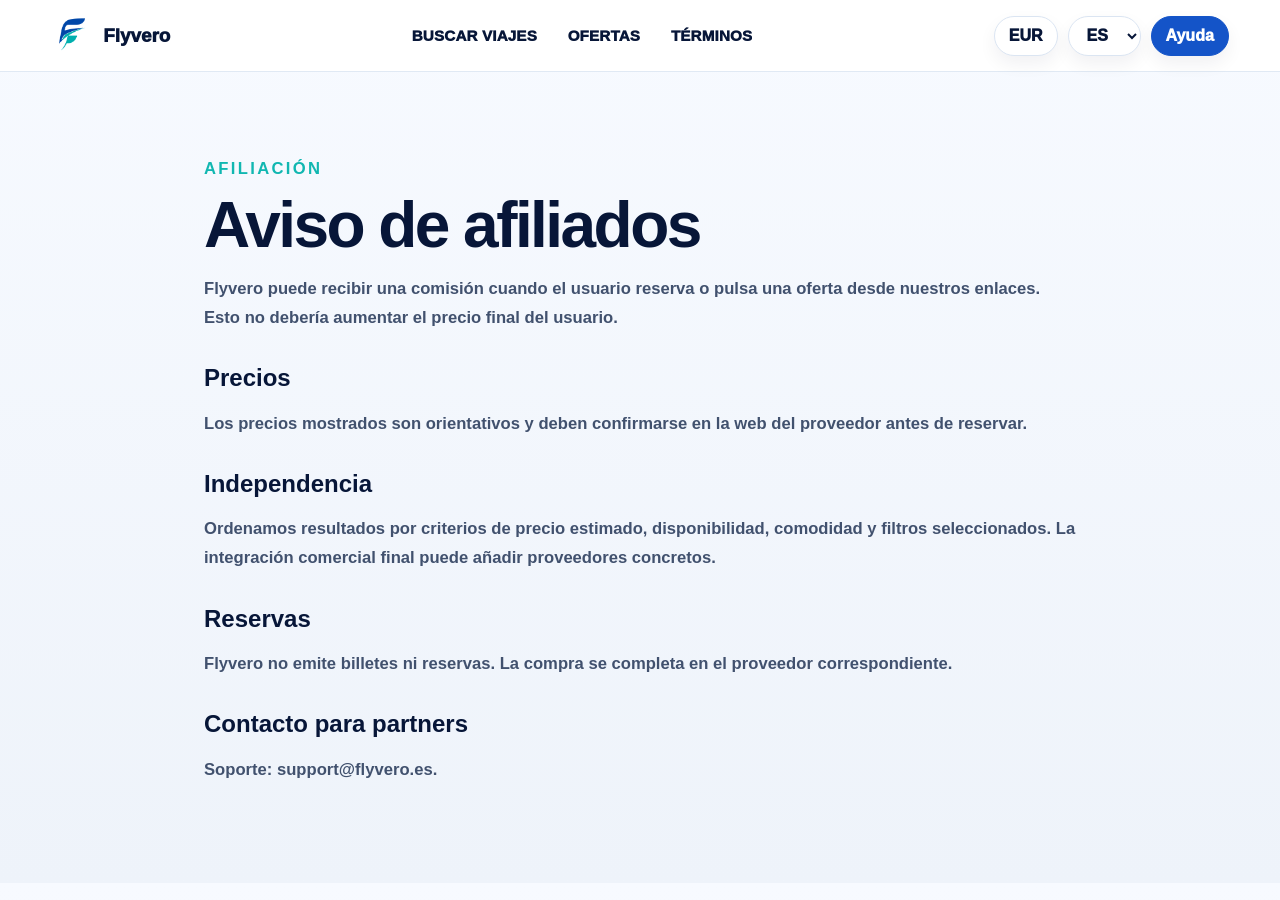
==== commit a4908080: "Add files via upload" ====
--- a/Web Vuelos, coches, hoteles/afiliados.html
+++ b/Web Vuelos, coches, hoteles/afiliados.html
@@ -1,30 +1,42 @@
-<!doctype html>
+﻿<!doctype html>
 <html lang="es">
 <head>
   <meta charset="utf-8" />
   <meta name="viewport" content="width=device-width, initial-scale=1" />
-  <meta name="description" content="Aviso de afiliados de Flyvero." />
+  <meta name="description" content="Aviso de afiliados de Flyvero: transparencia sobre enlaces, precios orientativos y reservas con proveedores externos." />
+  <meta name="robots" content="index, follow" />
+  <meta name="theme-color" content="#1454c8" />
+  <link rel="canonical" href="https://www.flyvero.es/afiliados" />
+  <meta property="og:locale" content="es_ES" />
+  <meta property="og:type" content="article" />
+  <meta property="og:site_name" content="Flyvero" />
+  <meta property="og:title" content="Aviso de afiliados | Flyvero" />
+  <meta property="og:description" content="Flyvero puede recibir comisiones por reservas o clics desde enlaces de proveedores." />
+  <meta property="og:url" content="https://www.flyvero.es/afiliados" />
   <title>Afiliados | Flyvero</title>
   <link rel="icon" href="assets/flyvero-mark.png" type="image/png" />
   <link rel="stylesheet" href="styles.css" />
 </head>
 <body class="legal-page">
   <header class="site-header">
-    <a class="brand" href="index.html"><img src="assets/flyvero-mark.png" alt="" /><span>Flyvero</span></a>
-    <nav class="main-nav"><a href="index.html#search" data-i18n="searchTrips">Buscar</a><a href="results.html" data-i18n="deals">Ofertas</a><a href="terminos.html" data-i18n="terms">Términos</a></nav>
+    <a class="brand" href="index.html" aria-label="Flyvero inicio"><img src="assets/flyvero-mark.png" alt="" aria-hidden="true" /><span>Flyvero</span></a>
+    <nav class="main-nav" aria-label="Navegacion legal"><a href="index.html" data-i18n="searchTrips">Buscar</a><a href="results.html" data-i18n="deals">Ofertas</a><a href="terminos.html" data-i18n="terms">Terminos</a></nav>
     <div class="header-actions"><button type="button" class="ghost-btn">EUR</button><select class="language-select" data-language-select aria-label="Idioma"><option value="es">ES</option><option value="en">EN</option><option value="fr">FR</option><option value="de">DE</option><option value="it">IT</option></select><button type="button" class="ghost-btn" data-i18n="help">Ayuda</button></div>
   </header>
   <main class="legal-wrap">
     <p class="eyebrow dark" data-i18n="affiliationTitle">Transparencia</p>
     <h1 data-i18n="affiliateTitle">Aviso de afiliados</h1>
-    <p data-i18n="affiliateIntro">Flyvero puede recibir una comisión cuando el usuario reserva o pulsa una oferta desde nuestros enlaces. Esto no debería aumentar el precio final del usuario.</p>
+    <p data-i18n="affiliateIntro">Flyvero puede recibir una comision cuando el usuario reserva o pulsa una oferta desde nuestros enlaces. Esto no deberia aumentar el precio final del usuario.</p>
     <h2 data-i18n="pricesTitle">Precios</h2>
     <p data-i18n="pricesText">Los precios mostrados son orientativos y deben confirmarse en la web del proveedor antes de reservar.</p>
     <h2 data-i18n="independenceTitle">Independencia</h2>
-    <p data-i18n="independenceText">Ordenamos resultados por criterios de precio estimado, disponibilidad, comodidad y filtros seleccionados. La integración comercial final puede añadir proveedores concretos.</p>
+    <p data-i18n="independenceText">Ordenamos resultados por criterios de precio estimado, disponibilidad, comodidad y filtros seleccionados. La integracion comercial final puede anadir proveedores concretos.</p>
     <h2 data-i18n="bookingsTitle">Reservas</h2>
     <p data-i18n="bookingsText">Flyvero no emite billetes ni reservas. La compra se completa en el proveedor correspondiente.</p>
+    <h2>Contacto para partners</h2>
+    <p>Soporte: <a href="mailto:support@flyvero.es">support@flyvero.es</a>.</p>
   </main>
   <script src="app.js"></script>
 </body>
 </html>
+
--- a/Web Vuelos, coches, hoteles/styles.css
+++ b/Web Vuelos, coches, hoteles/styles.css
@@ -10,6 +10,438 @@
   --line:#dbe5f2;
   --soft:#f7faff;
   --shadow:0 24px 70px rgba(7,22,56,.18);
+}
+
+/* Device final pass: this is the mobile/tablet source of truth */
+@media(max-width:900px){
+  html,
+  body{
+    width:100%;
+    max-width:100%;
+    overflow-x:hidden!important;
+  }
+
+  .site-header{
+    grid-template-columns:1fr auto!important;
+    align-items:center!important;
+    gap:8px!important;
+    padding:10px 14px!important;
+  }
+
+  .brand{
+    min-width:0!important;
+  }
+
+  .brand img{
+    width:34px!important;
+    height:34px!important;
+  }
+
+  .brand span{
+    font-size:1rem!important;
+  }
+
+  .header-actions{
+    justify-self:end!important;
+    gap:6px!important;
+  }
+
+  .header-actions .ghost-btn:first-child{
+    display:none!important;
+  }
+
+  .main-nav{
+    grid-column:1/-1!important;
+    order:3!important;
+    justify-content:flex-start!important;
+    gap:18px!important;
+    overflow-x:auto!important;
+    padding:6px 0 2px!important;
+    font-size:.82rem!important;
+    scrollbar-width:none!important;
+  }
+
+  .main-nav::-webkit-scrollbar{
+    display:none!important;
+  }
+}
+
+@media(max-width:760px){
+  body:not(.results-page-body) .hero,
+  .results-page-body .results-hero{
+    min-height:auto!important;
+    padding:96px 12px 34px!important;
+    overflow:visible!important;
+  }
+
+  body:not(.results-page-body) .search-card,
+  .results-page-body .results-search-card{
+    width:100%!important;
+    max-width:560px!important;
+    margin:0 auto!important;
+    padding:0!important;
+    border:0!important;
+    background:transparent!important;
+    box-shadow:none!important;
+  }
+
+  body:not(.results-page-body) .product-tabs,
+  .results-page-body .results-search-card .product-tabs{
+    display:flex!important;
+    width:100%!important;
+    margin:0 0 12px!important;
+    padding:0 0 2px!important;
+    gap:8px!important;
+    overflow-x:auto!important;
+    justify-content:flex-start!important;
+    scrollbar-width:none!important;
+  }
+
+  body:not(.results-page-body) .product-tabs::-webkit-scrollbar,
+  .results-page-body .results-search-card .product-tabs::-webkit-scrollbar{
+    display:none!important;
+  }
+
+  body:not(.results-page-body) .product-tab,
+  .results-page-body .results-search-card .product-tab{
+    flex:0 0 auto!important;
+    width:auto!important;
+    min-width:auto!important;
+    height:40px!important;
+    padding:0 18px!important;
+    border:1px solid rgba(255,255,255,.62)!important;
+    border-radius:999px!important;
+    background:rgba(255,255,255,.14)!important;
+    color:#fff!important;
+    box-shadow:none!important;
+    font-size:.92rem!important;
+    white-space:nowrap!important;
+  }
+
+  body:not(.results-page-body) .product-tab.active,
+  .results-page-body .results-search-card .product-tab.active{
+    background:#fff!important;
+    color:var(--navy)!important;
+  }
+
+  .trip-form,
+  .trip-form.is-hotel,
+  .trip-form.is-car,
+  .trip-form.is-car:not(.is-different-office),
+  .trip-form.is-car.is-different-office,
+  .trip-form.is-package,
+  .trip-form:not(.is-hotel):not(.is-car):not(.is-package):not(.is-multi),
+  .results-page-body .results-search-card .trip-form,
+  .results-page-body .results-search-card .trip-form.is-hotel,
+  .results-page-body .results-search-card .trip-form.is-car,
+  .results-page-body .results-search-card .trip-form.is-car:not(.is-different-office),
+  .results-page-body .results-search-card .trip-form.is-car.is-different-office,
+  .results-page-body .results-search-card .trip-form.is-package,
+  .results-page-body .results-search-card .trip-form:not(.is-hotel):not(.is-car):not(.is-package):not(.is-multi){
+    display:grid!important;
+    grid-template-columns:1fr 1fr!important;
+    grid-template-areas:
+      "options options"
+      "origin origin"
+      "swap swap"
+      "destination destination"
+      "date travelers"
+      "extras extras"
+      "search search"
+      "carline carline"!important;
+    gap:0!important;
+    margin:0!important;
+    padding:0!important;
+    border:0!important;
+    border-radius:0!important;
+    background:transparent!important;
+    box-shadow:none!important;
+    overflow:visible!important;
+  }
+
+  .trip-form.is-hotel,
+  .results-page-body .results-search-card .trip-form.is-hotel{
+    grid-template-areas:
+      "destination destination"
+      "date travelers"
+      "search search"!important;
+  }
+
+  .trip-form.is-car:not(.is-different-office),
+  .results-page-body .results-search-card .trip-form.is-car:not(.is-different-office){
+    grid-template-areas:
+      "origin origin"
+      "date travelers"
+      "extras extras"
+      "search search"
+      "carline carline"!important;
+  }
+
+  .trip-options,
+  .trip-form:not(.is-hotel):not(.is-car):not(.is-package):not(.is-multi) .trip-options,
+  .results-page-body .results-search-card .trip-form:not(.is-hotel):not(.is-car):not(.is-package):not(.is-multi) .trip-options{
+    grid-area:options!important;
+    display:grid!important;
+    grid-template-columns:1fr 1fr!important;
+    gap:10px!important;
+    width:100%!important;
+    margin:0 0 10px!important;
+    padding:0!important;
+    border:0!important;
+    border-radius:0!important;
+    background:transparent!important;
+    box-shadow:none!important;
+    position:static!important;
+  }
+
+  .trip-form .trip-options .trip-type-trigger,
+  .trip-form .trip-options .direct-option,
+  .results-page-body .results-search-card .trip-form .trip-options .trip-type-trigger,
+  .results-page-body .results-search-card .trip-form .trip-options .direct-option{
+    height:42px!important;
+    width:100%!important;
+    min-width:0!important;
+    display:inline-flex!important;
+    align-items:center!important;
+    justify-content:center!important;
+    gap:9px!important;
+    padding:0 10px!important;
+    border:1px solid rgba(219,229,242,.95)!important;
+    border-radius:999px!important;
+    background:#fff!important;
+    color:var(--navy)!important;
+    box-shadow:0 10px 24px rgba(7,22,56,.14)!important;
+    overflow:hidden!important;
+    font-size:.92rem!important;
+  }
+
+  .trip-form .trip-options .trip-type-trigger *,
+  .trip-form .trip-options .direct-option,
+  .results-page-body .results-search-card .trip-form .trip-options .trip-type-trigger *,
+  .results-page-body .results-search-card .trip-form .trip-options .direct-option{
+    color:var(--navy)!important;
+  }
+
+  .trip-form .trip-options .trip-type-trigger span{
+    flex:0 0 24px!important;
+    width:24px!important;
+    height:24px!important;
+    background:#eaf2ff!important;
+    color:var(--brand)!important;
+  }
+
+  .trip-form .trip-options .direct-option input{
+    flex:0 0 18px!important;
+    width:18px!important;
+    height:18px!important;
+    accent-color:var(--brand)!important;
+  }
+
+  .input-group,
+  .results-page-body .results-search-card .input-group{
+    min-height:66px!important;
+    padding:11px 16px!important;
+    background:#fff!important;
+    border:0!important;
+    border-bottom:2px solid #071d3a!important;
+    border-radius:0!important;
+  }
+
+  .origin-wrap{
+    border-radius:16px 16px 0 0!important;
+  }
+
+  .destination-wrap{
+    border-radius:0!important;
+  }
+
+  .date-wrap{
+    border-right:2px solid #071d3a!important;
+    border-bottom:0!important;
+    border-radius:0 0 0 16px!important;
+  }
+
+  .travelers-wrap{
+    border-bottom:0!important;
+    border-radius:0 0 16px 0!important;
+  }
+
+  .trip-form.is-hotel .destination-wrap,
+  .results-page-body .results-search-card .trip-form.is-hotel .destination-wrap{
+    border-radius:16px 16px 0 0!important;
+  }
+
+  .input-group label{
+    margin:0 0 5px!important;
+    color:var(--muted)!important;
+    font-size:.78rem!important;
+    line-height:1.1!important;
+  }
+
+  .input-group input,
+  .date-trigger strong,
+  .traveler-trigger strong{
+    color:var(--text)!important;
+    font-size:1rem!important;
+    font-weight:850!important;
+  }
+
+  .date-trigger,
+  .traveler-trigger{
+    min-height:34px!important;
+    gap:3px!important;
+  }
+
+  .swap-btn{
+    grid-area:swap!important;
+    display:grid!important;
+    place-items:center!important;
+    width:48px!important;
+    height:48px!important;
+    min-width:48px!important;
+    justify-self:end!important;
+    margin:-24px 18px -24px 0!important;
+    position:relative!important;
+    z-index:8!important;
+    border:3px solid #071d3a!important;
+    border-radius:50%!important;
+    background:#fff!important;
+    color:var(--navy)!important;
+    box-shadow:0 10px 20px rgba(7,22,56,.22)!important;
+  }
+
+  .trip-form.is-hotel .swap-btn,
+  .results-page-body .results-search-card .trip-form.is-hotel .swap-btn,
+  .trip-form.is-car:not(.is-different-office) .swap-btn,
+  .results-page-body .results-search-card .trip-form.is-car:not(.is-different-office) .swap-btn{
+    display:none!important;
+  }
+
+  .search-btn,
+  .results-page-body .results-search-card .search-btn{
+    width:100%!important;
+    min-height:56px!important;
+    margin:14px 0 0!important;
+    border-radius:14px!important;
+    background:#1167e8!important;
+    color:#fff!important;
+    box-shadow:none!important;
+    font-size:1rem!important;
+  }
+
+  .trip-form.is-car .product-extra-options,
+  .results-page-body .results-search-card .trip-form.is-car .product-extra-options{
+    display:grid!important;
+    grid-template-columns:1fr!important;
+    gap:10px!important;
+    margin:10px 0 0!important;
+    padding:0!important;
+    min-height:0!important;
+    background:transparent!important;
+    border:0!important;
+  }
+
+  .trip-form.is-car .car-time-title{
+    display:none!important;
+  }
+
+  .trip-form.is-car .car-time-row{
+    display:grid!important;
+    grid-template-columns:1fr 1fr!important;
+    gap:10px!important;
+    width:100%!important;
+  }
+
+  .trip-form.is-car .return-office-toggle{
+    position:static!important;
+    display:inline-flex!important;
+    align-items:center!important;
+    width:max-content!important;
+    max-width:100%!important;
+    margin:2px 0 0!important;
+    color:#fff!important;
+    border:0!important;
+    background:transparent!important;
+    box-shadow:none!important;
+    padding:0!important;
+    text-shadow:0 1px 8px rgba(0,0,0,.28)!important;
+  }
+
+  .calendar-panel,
+  .traveler-panel,
+  .suggest-panel,
+  .trip-type-panel{
+    position:fixed!important;
+    left:0!important;
+    right:0!important;
+    top:auto!important;
+    bottom:0!important;
+    width:100%!important;
+    max-width:none!important;
+    max-height:72dvh!important;
+    border:0!important;
+    border-radius:24px 24px 0 0!important;
+    background:#fff!important;
+    color:var(--text)!important;
+    box-shadow:0 -18px 48px rgba(7,22,56,.28)!important;
+    overflow:auto!important;
+    overscroll-behavior:contain!important;
+    z-index:2400!important;
+    opacity:1!important;
+    filter:none!important;
+  }
+
+  .calendar-panel{
+    max-height:calc(100dvh - 16px)!important;
+  }
+
+  .suggest-panel::before,
+  .traveler-panel::before,
+  .trip-type-panel::before{
+    content:"";
+    position:sticky;
+    top:0;
+    z-index:2;
+    display:block;
+    width:42px;
+    height:5px;
+    margin:10px auto 2px;
+    border-radius:999px;
+    background:#c9d3e1;
+  }
+
+  .suggest-head{
+    position:sticky!important;
+    top:17px!important;
+    z-index:3!important;
+    background:#fff!important;
+  }
+
+  body.flyvero-overlay-open::before{
+    background:rgba(8,16,36,.34)!important;
+    backdrop-filter:none!important;
+  }
+
+  .results-page-body .results-title h1{
+    max-width:360px!important;
+    font-size:clamp(32px,9vw,42px)!important;
+    line-height:1.04!important;
+    letter-spacing:-.02em!important;
+    margin:0 0 10px!important;
+    overflow:visible!important;
+  }
+}
+
+@media(max-width:430px){
+  .trip-form.is-car .car-time-row{
+    grid-template-columns:1fr 1fr!important;
+  }
+
+  .trip-form .trip-options .trip-type-trigger,
+  .trip-form .trip-options .direct-option{
+    font-size:.86rem!important;
+    padding:0 8px!important;
+  }
 }
 *{box-sizing:border-box}
 html{scroll-behavior:smooth}
@@ -137,22 +569,37 @@
 body.flyvero-overlay-open .search-card,
 body.flyvero-overlay-open .results-search-card{
   position:relative;
-  z-index:210;
+  z-index:240;
+}
+body.flyvero-overlay-open .product-tabs,
+body.flyvero-overlay-open .trip-form{
+  position:relative;
+  z-index:610;
+}
+body.flyvero-suggest-open::before{
+  background:rgba(8,16,36,.24);
+  backdrop-filter:blur(6px);
+}
+body.flyvero-suggest-open .hero,
+body.flyvero-suggest-open .results-hero{
+  overflow:visible!important;
+}
+body.flyvero-suggest-open .suggest-panel{
+  border-top-left-radius:18px;
+  border-top-right-radius:18px;
+  box-shadow:0 22px 58px rgba(7,22,56,.28);
 }
 body.flyvero-overlay-open .calendar-panel,
 body.flyvero-overlay-open .suggest-panel,
 body.flyvero-overlay-open .traveler-panel,
 body.flyvero-overlay-open .trip-type-panel{
-  z-index:520;
+  z-index:620;
   filter:none!important;
 }
 
 .section,.results-section{padding:72px clamp(16px,5vw,72px)}.section-head{display:flex;justify-content:space-between;align-items:end;gap:24px;margin-bottom:28px}.section-head h2{margin:0;color:var(--navy);font-size:clamp(30px,4vw,46px);letter-spacing:-.03em}.section-head p{margin:0;color:var(--muted);font-weight:800;max-width:540px}.destination-grid,.guide-grid{display:grid;grid-template-columns:repeat(3,1fr);gap:22px}.destination-card,.benefit-card,.guide-grid article,.offer-card{background:#fff;border:1px solid var(--line);border-radius:24px;box-shadow:0 12px 30px rgba(7,22,56,.06);overflow:hidden}.destination-card img{width:100%;height:220px;object-fit:cover;display:block}.destination-card div,.benefit-card,.guide-grid article{padding:24px}.destination-card h3,.benefit-card h3,.guide-grid h3{margin:0 0 9px;color:var(--navy)}.destination-card p,.benefit-card p,.guide-grid p{margin:0;color:var(--muted);line-height:1.6;font-weight:760}.destination-card strong{display:block;margin-top:14px;color:var(--brand);font-size:1.12rem}.benefits{display:grid;grid-template-columns:repeat(4,1fr);gap:18px}.guide-grid span{color:var(--teal);text-transform:uppercase;letter-spacing:.12em;font-size:.78rem;font-weight:950}
 .site-footer{background:var(--navy);color:#c8d4e6;padding:42px clamp(16px,5vw,72px);display:grid;grid-template-columns:auto 1fr;gap:18px 32px;align-items:center}.footer-brand{display:flex;align-items:center;gap:10px;color:#fff;font-weight:950}.footer-brand img{width:42px;height:42px}.site-footer div:last-of-type{display:flex;justify-content:flex-end;gap:18px;flex-wrap:wrap;font-weight:850}.site-footer p{grid-column:1/-1;margin:0;color:#aebbd1;line-height:1.6}
-.cookie-banner{position:fixed;left:24px;right:24px;bottom:24px;z-index:500;display:flex;justify-content:space-between;align-items:center;gap:18px;max-width:980px;margin:auto;padding:18px 20px;border:1px solid var(--line);border-radius:22px;background:#fff;box-shadow:0 24px 70px rgba(7,22,56,.22);color:var(--navy)}
 .affiliate-note{margin:18px 0 0;color:var(--muted);font-weight:780;line-height:1.55}
-.cookie-banner p{margin:4px 0 0;color:var(--muted);font-weight:750;line-height:1.45}
-.cookie-actions{display:flex;gap:10px;align-items:center;flex:0 0 auto}.cookie-actions a,.cookie-actions button{height:42px;border-radius:999px;padding:0 16px;font-weight:950}.cookie-actions a{display:inline-flex;align-items:center;border:1px solid var(--line);background:#fff;color:var(--navy)}.cookie-actions button{border:0;background:var(--brand);color:#fff}
 .legal-page{background:linear-gradient(180deg,#f7faff,#eef3fa)}.legal-wrap{max-width:920px;margin:0 auto;padding:82px 24px}.legal-wrap h1{color:var(--navy);font-size:clamp(38px,5vw,64px);letter-spacing:-.04em}.legal-wrap h2{margin:32px 0 10px;color:var(--navy)}.legal-wrap p{color:#41516e;font-weight:760;line-height:1.75;font-size:1.04rem}
 
 .results-page-body{background:var(--paper)}.results-page-body .site-header{position:sticky;background:rgba(255,255,255,.96)}.results-hero{padding:46px clamp(16px,5vw,72px) 26px}.results-title{max-width:1200px;margin:0 auto 24px}.results-title h1{color:var(--navy);font-size:clamp(34px,4vw,56px)}.results-title p:not(.eyebrow){color:var(--muted);font-weight:800}.results-search-card{margin:0 auto;padding:22px;border-radius:26px}.results-search-card .product-tabs{position:static;margin:0 0 18px}.results-search-card .product-tab{box-shadow:none;border:1px solid var(--line);min-width:130px;height:46px}.results-layout{display:grid;grid-template-columns:290px 1fr;gap:24px;max-width:1440px;margin:0 auto;padding:24px clamp(16px,5vw,72px) 72px}.filters-panel{position:sticky;top:94px;align-self:start;background:#fff;border:1px solid var(--line);border-radius:24px;padding:20px;box-shadow:0 12px 30px rgba(7,22,56,.06)}.filter-title{display:flex;justify-content:space-between;align-items:center;margin-bottom:18px}.filter-title h2{margin:0;color:var(--navy)}.filter-title button{border:0;background:#eef4ff;color:var(--brand);border-radius:999px;height:34px;padding:0 12px;font-weight:950}.filters-panel label{display:grid;gap:9px;margin-bottom:18px;color:var(--muted);font-weight:900}.filters-panel input[type=range]{width:100%;accent-color:var(--brand)}.filters-panel select{height:44px;border:1px solid var(--line);border-radius:12px;padding:0 12px;background:#fff}.check-filter{grid-template-columns:auto 1fr!important;align-items:center}.check-filter input{width:18px;height:18px;accent-color:var(--brand)}.results-panel{min-width:0}.compact-head{margin-bottom:18px}.results-grid{display:grid;gap:16px}.offer-card{display:grid;grid-template-columns:1fr auto;gap:18px;padding:18px}.offer-left{display:flex;gap:14px;min-width:0}.provider-logo{width:50px;height:50px;border-radius:16px;background:linear-gradient(135deg,var(--brand),var(--teal));color:#fff;display:grid;place-items:center;font-weight:950;flex:0 0 auto}.offer-card h3{margin:0 0 8px;color:var(--navy)}.offer-meta{display:flex;flex-wrap:wrap;gap:8px;color:var(--muted);font-weight:800}.offer-meta span{background:#f1f5fb;border-radius:999px;padding:6px 10px}.offer-price{text-align:right}.offer-price strong{display:block;color:var(--navy);font-size:1.7rem}.offer-price span{color:var(--muted);font-weight:850}.deal-link{display:inline-flex;margin-top:10px;height:40px;align-items:center;border-radius:999px;background:var(--brand);color:#fff;padding:0 14px;font-weight:950}
@@ -165,7 +612,7 @@
 }
 
 @media(max-width:760px){
-  .cookie-banner{left:12px;right:12px;bottom:12px;display:grid;padding:16px}.cookie-actions{justify-content:stretch}.cookie-actions a,.cookie-actions button{justify-content:center;flex:1}.legal-wrap{padding:48px 18px}
+  .legal-wrap{padding:48px 18px}
 }
 
 /* Final dropdown visibility fix */
@@ -199,6 +646,180 @@
     transform:translate(-50%,-50%)!important;
     width:min(430px,calc(100vw - 40px))!important;
     max-height:calc(100vh - 72px)!important;
+  }
+}
+
+/* Mobile polish fixes */
+@media(max-width:760px){
+  body.flyvero-overlay-open::before{
+    backdrop-filter:none!important;
+    background:rgba(8,16,36,.34)!important;
+  }
+
+  body.flyvero-overlay-open .calendar-panel,
+  body.flyvero-overlay-open .suggest-panel,
+  body.flyvero-overlay-open .traveler-panel,
+  body.flyvero-overlay-open .trip-type-panel{
+    z-index:2400!important;
+    filter:none!important;
+    opacity:1!important;
+    background:#fff!important;
+    color:var(--text)!important;
+    isolation:isolate!important;
+  }
+
+  body.flyvero-overlay-open .suggest-panel{
+    left:0!important;
+    right:0!important;
+    bottom:0!important;
+    top:auto!important;
+    width:100%!important;
+    max-width:none!important;
+    max-height:68dvh!important;
+    border:0!important;
+    border-radius:24px 24px 0 0!important;
+    box-shadow:0 -18px 48px rgba(7,22,56,.28)!important;
+    overflow:auto!important;
+    overscroll-behavior:contain!important;
+  }
+
+  body.flyvero-overlay-open .suggest-panel::before{
+    content:"";
+    position:sticky;
+    top:0;
+    z-index:2;
+    display:block;
+    width:42px;
+    height:5px;
+    margin:10px auto 2px;
+    border-radius:999px;
+    background:#c9d3e1;
+  }
+
+  body.flyvero-overlay-open .suggest-head{
+    position:sticky;
+    top:17px;
+    z-index:2;
+    background:#fff!important;
+  }
+
+  .trip-form .trip-options .trip-type-trigger,
+  .trip-form .trip-options .direct-option,
+  .trip-form:not(.is-hotel):not(.is-car):not(.is-package):not(.is-multi) .trip-options .trip-type-trigger,
+  .trip-form:not(.is-hotel):not(.is-car):not(.is-package):not(.is-multi) .trip-options .direct-option,
+  .results-page-body .results-search-card .trip-form .trip-options .trip-type-trigger,
+  .results-page-body .results-search-card .trip-form .trip-options .direct-option{
+    height:42px!important;
+    display:inline-flex!important;
+    align-items:center!important;
+    justify-content:center!important;
+    gap:9px!important;
+    padding:0 12px!important;
+    border:1px solid rgba(219,229,242,.95)!important;
+    border-radius:999px!important;
+    background:#fff!important;
+    color:var(--navy)!important;
+    box-shadow:0 10px 24px rgba(7,22,56,.14)!important;
+    overflow:hidden!important;
+  }
+
+  .trip-form .trip-options .trip-type-trigger *,
+  .trip-form .trip-options .direct-option,
+  .results-page-body .results-search-card .trip-form .trip-options .trip-type-trigger *,
+  .results-page-body .results-search-card .trip-form .trip-options .direct-option{
+    color:var(--navy)!important;
+  }
+
+  .trip-form .trip-options .trip-type-trigger span{
+    flex:0 0 24px!important;
+    width:24px!important;
+    height:24px!important;
+    background:#eaf2ff!important;
+    color:var(--brand)!important;
+  }
+
+  .trip-form .trip-options .direct-option input{
+    flex:0 0 18px!important;
+    width:18px!important;
+    height:18px!important;
+    accent-color:var(--brand)!important;
+  }
+
+  .trip-form .trip-options .trip-type-trigger strong,
+  .trip-form .trip-options .direct-option{
+    min-width:0!important;
+    white-space:nowrap!important;
+    text-overflow:ellipsis!important;
+  }
+
+  .trip-form.is-car .product-extra-options,
+  .results-page-body .results-search-card .trip-form.is-car .product-extra-options{
+    display:grid!important;
+    grid-template-columns:1fr!important;
+    gap:10px!important;
+    margin:10px 0 0!important;
+    padding:0!important;
+    min-height:0!important;
+    background:transparent!important;
+    border:0!important;
+    color:#fff!important;
+  }
+
+  .trip-form.is-car .car-time-title{
+    display:none!important;
+  }
+
+  .trip-form.is-car .car-time-row{
+    order:1!important;
+    display:grid!important;
+    grid-template-columns:1fr 1fr!important;
+    gap:10px!important;
+    width:100%!important;
+  }
+
+  .trip-form.is-car .return-office-toggle{
+    order:2!important;
+    position:static!important;
+    display:inline-flex!important;
+    align-items:center!important;
+    width:max-content!important;
+    max-width:100%!important;
+    margin:2px 0 0!important;
+    color:#fff!important;
+    text-shadow:0 1px 8px rgba(0,0,0,.28);
+  }
+
+  .trip-form.is-car .return-office-toggle input{
+    background:#fff!important;
+  }
+
+  .results-page-body .results-title{
+    margin:0 auto 18px!important;
+  }
+
+  .results-page-body .results-title h1{
+    max-width:360px!important;
+    font-size:clamp(32px,9vw,42px)!important;
+    line-height:1.04!important;
+    letter-spacing:-.02em!important;
+    margin:0 0 10px!important;
+    overflow:visible!important;
+  }
+
+  .results-page-body .results-title .eyebrow{
+    margin-bottom:8px!important;
+  }
+}
+
+@media(max-width:430px){
+  .trip-form .trip-options .trip-type-trigger,
+  .trip-form .trip-options .direct-option{
+    font-size:.9rem!important;
+    padding:0 10px!important;
+  }
+
+  .trip-form.is-car .car-time-row{
+    grid-template-columns:1fr 1fr!important;
   }
 }
 
@@ -934,3 +1555,1674 @@
     flex-wrap:wrap!important;
   }
 }
+
+/* Flyvero responsive hardening */
+body{
+  min-width:320px;
+}
+
+img{
+  max-width:100%;
+}
+
+.site-header{
+  min-height:72px!important;
+  height:auto!important;
+}
+
+.brand,
+.main-nav,
+.header-actions{
+  min-width:0;
+}
+
+.main-nav{
+  overflow-x:auto;
+  scrollbar-width:none;
+}
+
+.main-nav::-webkit-scrollbar{
+  display:none;
+}
+
+.hero-content,
+.results-title,
+.results-search-card,
+.search-card,
+.results-layout,
+.section{
+  width:100%;
+}
+
+body:not(.results-page-body) .hero{
+  min-height:clamp(560px,72vh,760px)!important;
+  padding:clamp(92px,10vw,126px) clamp(16px,5vw,72px) clamp(36px,5vw,64px)!important;
+}
+
+body:not(.results-page-body) .search-card,
+.results-page-body .results-search-card{
+  max-width:1520px!important;
+}
+
+.product-tabs{
+  display:flex!important;
+  justify-content:center!important;
+  align-items:center!important;
+  gap:clamp(10px,1.4vw,16px)!important;
+  flex-wrap:wrap!important;
+}
+
+.product-tab{
+  min-width:clamp(132px,12vw,170px)!important;
+  max-width:100%;
+  height:clamp(46px,4.5vw,54px)!important;
+  padding:0 clamp(16px,2.2vw,30px)!important;
+  white-space:nowrap;
+}
+
+.trip-form,
+.results-page-body .results-search-card .trip-form{
+  width:100%!important;
+  max-width:100%!important;
+  overflow:visible!important;
+}
+
+.input-group,
+.results-page-body .results-search-card .input-group{
+  min-width:0!important;
+  overflow:visible!important;
+}
+
+.input-group input,
+.date-trigger strong,
+.date-trigger span,
+.traveler-trigger strong,
+.traveler-trigger span{
+  min-width:0;
+  overflow:hidden;
+  text-overflow:ellipsis;
+}
+
+.search-btn{
+  display:flex;
+  align-items:center;
+  justify-content:center;
+  text-align:center;
+  min-width:0;
+}
+
+.swap-btn{
+  display:grid!important;
+  place-items:center!important;
+  min-width:52px;
+}
+
+.results-layout{
+  align-items:start;
+}
+
+.section-head{
+  max-width:1440px;
+  margin-left:auto;
+  margin-right:auto;
+}
+
+.destination-grid,
+.guide-grid,
+.benefits{
+  max-width:1440px;
+  margin-left:auto;
+  margin-right:auto;
+}
+
+.offer-card{
+  min-width:0;
+}
+
+.offer-left,
+.offer-card h3,
+.offer-meta{
+  min-width:0;
+}
+
+.calendar-panel{
+  max-width:calc(100vw - 32px)!important;
+  max-height:calc(100dvh - 32px)!important;
+}
+
+.traveler-panel,
+.trip-type-panel,
+.suggest-panel{
+  max-width:calc(100vw - 24px)!important;
+  z-index:620!important;
+}
+
+.month-days,
+.month-weekdays{
+  grid-template-columns:repeat(7,minmax(0,1fr))!important;
+}
+
+.day-btn{
+  min-width:0;
+}
+
+@media(max-width:1320px){
+  .trip-form:not(.is-hotel):not(.is-car):not(.is-package):not(.is-multi),
+  .results-page-body .results-search-card .trip-form:not(.is-hotel):not(.is-car):not(.is-package):not(.is-multi){
+    grid-template-columns:minmax(0,1fr) 56px minmax(0,1fr) minmax(220px,1fr) minmax(190px,.85fr) minmax(170px,.62fr)!important;
+  }
+
+  .trip-form.is-package,
+  .results-page-body .results-search-card .trip-form.is-package{
+    grid-template-columns:minmax(0,1fr) 56px minmax(0,1fr) minmax(230px,1fr) minmax(210px,.9fr) minmax(170px,.62fr)!important;
+  }
+
+  .trip-form.is-car.is-different-office,
+  .results-page-body .results-search-card .trip-form.is-car.is-different-office{
+    grid-template-columns:minmax(0,1fr) 56px minmax(0,1fr) minmax(220px,1fr) minmax(220px,.92fr) minmax(160px,.65fr)!important;
+    grid-template-areas:"origin swap destination date extras search" "travelers travelers travelers travelers travelers travelers" "carline carline carline carline carline carline"!important;
+  }
+}
+
+@media(max-width:1180px){
+  .site-header{
+    grid-template-columns:auto auto!important;
+    padding:10px clamp(14px,3vw,28px)!important;
+  }
+
+  .brand{
+    grid-column:1;
+  }
+
+  .header-actions{
+    grid-column:2;
+  }
+
+  .main-nav{
+    grid-column:1/-1!important;
+    order:3;
+    justify-content:flex-start!important;
+    padding:6px 0 2px!important;
+  }
+
+  .trip-form:not(.is-hotel):not(.is-car):not(.is-package):not(.is-multi),
+  .results-page-body .results-search-card .trip-form:not(.is-hotel):not(.is-car):not(.is-package):not(.is-multi){
+    grid-template-columns:minmax(0,1fr) 54px minmax(0,1fr)!important;
+    grid-template-areas:"options options options" "origin swap destination" "date travelers search"!important;
+  }
+
+  .trip-form.is-package,
+  .results-page-body .results-search-card .trip-form.is-package{
+    grid-template-columns:minmax(0,1fr) 54px minmax(0,1fr)!important;
+    grid-template-areas:"origin swap destination" "date travelers search"!important;
+  }
+
+  .trip-form.is-hotel,
+  .results-page-body .results-search-card .trip-form.is-hotel{
+    grid-template-columns:minmax(0,1fr) minmax(0,1fr)!important;
+    grid-template-areas:"destination date" "travelers search"!important;
+  }
+
+  .trip-form.is-car,
+  .trip-form.is-car:not(.is-different-office),
+  .results-page-body .results-search-card .trip-form.is-car,
+  .results-page-body .results-search-card .trip-form.is-car:not(.is-different-office){
+    grid-template-columns:minmax(0,1fr) minmax(0,1fr)!important;
+    grid-template-areas:"origin date" "extras travelers" "search search" "carline carline"!important;
+  }
+
+  .trip-form.is-car.is-different-office,
+  .results-page-body .results-search-card .trip-form.is-car.is-different-office{
+    grid-template-columns:minmax(0,1fr) 54px minmax(0,1fr)!important;
+    grid-template-areas:"origin swap destination" "date extras travelers" "search search search" "carline carline carline"!important;
+  }
+
+  .trip-form.is-car .product-extra-options,
+  .trip-form.is-car.is-different-office .product-extra-options{
+    grid-template-columns:1fr!important;
+  }
+
+  .results-layout{
+    grid-template-columns:1fr!important;
+  }
+
+  .filters-panel{
+    position:static!important;
+  }
+
+  .destination-grid,
+  .guide-grid{
+    grid-template-columns:repeat(2,minmax(0,1fr))!important;
+  }
+
+  .benefits{
+    grid-template-columns:repeat(2,minmax(0,1fr))!important;
+  }
+
+  .calendar-grid.months-view{
+    grid-template-columns:1fr!important;
+  }
+
+  .calendar-month-block{
+    border-right:0!important;
+    border-bottom:1px solid var(--line)!important;
+  }
+}
+
+@media(max-width:760px){
+  .site-header{
+    grid-template-columns:1fr auto!important;
+    gap:8px!important;
+    padding:9px 12px!important;
+  }
+
+  .brand img{
+    width:34px!important;
+    height:34px!important;
+  }
+
+  .brand span{
+    font-size:1rem!important;
+  }
+
+  .header-actions{
+    gap:6px!important;
+  }
+
+  .header-actions .ghost-btn:first-child{
+    display:none;
+  }
+
+  .ghost-btn,
+  .language-select{
+    height:36px!important;
+    padding:0 10px!important;
+    font-size:.84rem!important;
+  }
+
+  .main-nav{
+    font-size:.8rem!important;
+    gap:16px!important;
+  }
+
+  body:not(.results-page-body) .hero,
+  .results-page-body .results-hero{
+    min-height:auto!important;
+    padding:96px 12px 34px!important;
+  }
+
+  .results-title h1,
+  .results-page-body .results-title h1{
+    font-size:clamp(34px,11vw,46px)!important;
+    text-align:left!important;
+  }
+
+  body:not(.results-page-body) .search-card,
+  .results-page-body .results-search-card{
+    margin-top:12px!important;
+  }
+
+  .product-tabs,
+  .results-page-body .results-search-card .product-tabs{
+    display:grid!important;
+    grid-template-columns:1fr 1fr!important;
+    width:100%!important;
+    gap:10px!important;
+    margin:0 0 14px!important;
+  }
+
+  .product-tab,
+  .results-page-body .results-search-card .product-tab{
+    min-width:0!important;
+    width:100%!important;
+    height:44px!important;
+    padding:0 8px!important;
+    font-size:.88rem!important;
+  }
+
+  .product-tab[data-product="package"]{
+    grid-column:1/-1!important;
+  }
+
+  .trip-form,
+  .trip-form.is-hotel,
+  .trip-form.is-car,
+  .trip-form.is-car:not(.is-different-office),
+  .trip-form.is-car.is-different-office,
+  .trip-form.is-package,
+  .trip-form:not(.is-hotel):not(.is-car):not(.is-package):not(.is-multi),
+  .results-page-body .results-search-card .trip-form,
+  .results-page-body .results-search-card .trip-form.is-hotel,
+  .results-page-body .results-search-card .trip-form.is-car,
+  .results-page-body .results-search-card .trip-form.is-car:not(.is-different-office),
+  .results-page-body .results-search-card .trip-form.is-car.is-different-office,
+  .results-page-body .results-search-card .trip-form.is-package,
+  .results-page-body .results-search-card .trip-form:not(.is-hotel):not(.is-car):not(.is-package):not(.is-multi){
+    grid-template-columns:1fr!important;
+    grid-template-areas:"options" "origin" "swap" "destination" "date" "extras" "travelers" "search" "carline"!important;
+    border-radius:24px!important;
+    margin-top:0!important;
+  }
+
+  .trip-form.is-hotel,
+  .results-page-body .results-search-card .trip-form.is-hotel{
+    grid-template-areas:"destination" "date" "travelers" "search"!important;
+  }
+
+  .trip-form.is-car:not(.is-different-office),
+  .results-page-body .results-search-card .trip-form.is-car:not(.is-different-office){
+    grid-template-areas:"origin" "date" "extras" "travelers" "search" "carline"!important;
+  }
+
+  .trip-form .trip-options,
+  .trip-form:not(.is-hotel):not(.is-car):not(.is-package):not(.is-multi) .trip-options,
+  .results-page-body .results-search-card .trip-form:not(.is-hotel):not(.is-car):not(.is-package):not(.is-multi) .trip-options{
+    position:static!important;
+    display:flex!important;
+    width:100%!important;
+    flex-wrap:wrap!important;
+    gap:10px!important;
+    padding:12px!important;
+    border-bottom:1px solid var(--line)!important;
+    border-radius:24px 24px 0 0!important;
+    background:var(--soft)!important;
+    box-shadow:none!important;
+  }
+
+  .trip-type-trigger,
+  .direct-option{
+    height:42px!important;
+    flex:1 1 100%!important;
+    justify-content:center!important;
+  }
+
+  .input-group,
+  .results-page-body .results-search-card .input-group{
+    min-height:78px!important;
+    padding:13px 16px!important;
+    border-right:0!important;
+    border-bottom:1px solid var(--line)!important;
+  }
+
+  .swap-btn{
+    height:44px!important;
+    min-width:0!important;
+  }
+
+  .search-btn,
+  .results-page-body .results-search-card .search-btn{
+    width:auto!important;
+    min-height:52px!important;
+    margin:12px!important;
+    border-radius:18px!important;
+  }
+
+  .product-extra-options{
+    border-right:0!important;
+    border-bottom:1px solid var(--line)!important;
+  }
+
+  .return-office-toggle{
+    position:static!important;
+    grid-area:carline!important;
+    margin:0!important;
+    border-radius:0 0 24px 24px!important;
+    border:0!important;
+    border-top:1px solid var(--line)!important;
+    box-shadow:none!important;
+    width:100%;
+    justify-content:flex-start;
+  }
+
+  .car-time-row{
+    grid-template-columns:1fr 1fr!important;
+  }
+
+  .calendar-panel{
+    width:calc(100vw - 16px)!important;
+    max-height:calc(100dvh - 16px)!important;
+    border-radius:20px!important;
+  }
+
+  .calendar-top{
+    grid-template-columns:38px 1fr 38px 38px!important;
+    gap:8px!important;
+    padding:10px!important;
+  }
+
+  .price-legend{
+    top:59px!important;
+    padding:10px 12px!important;
+    overflow-x:auto!important;
+  }
+
+  .calendar-month-block{
+    padding:18px 10px 20px!important;
+  }
+
+  .calendar-month-block h3{
+    grid-template-columns:34px 1fr 34px!important;
+    font-size:1rem!important;
+  }
+
+  .month-weekdays,
+  .month-days{
+    gap:4px!important;
+  }
+
+  .month-weekdays{
+    font-size:.68rem!important;
+  }
+
+  .day-empty,
+  .day-btn{
+    min-height:44px!important;
+  }
+
+  .day-btn{
+    border-radius:11px!important;
+    padding:4px!important;
+  }
+
+  .day-btn strong{
+    font-size:.9rem!important;
+  }
+
+  .day-btn span{
+    font-size:.66rem!important;
+  }
+
+  .traveler-panel,
+  .suggest-panel,
+  .trip-type-panel{
+    position:fixed!important;
+    left:8px!important;
+    right:8px!important;
+    top:auto!important;
+    bottom:8px!important;
+    width:auto!important;
+    max-height:min(78dvh,620px)!important;
+    overflow:auto!important;
+    border-radius:20px!important;
+  }
+
+  .traveler-row{
+    grid-template-columns:minmax(0,1fr) auto!important;
+    padding:16px!important;
+  }
+
+  .stepper{
+    gap:10px!important;
+  }
+
+  .stepper button{
+    width:40px!important;
+    height:40px!important;
+  }
+
+  .suggest-item.airport-suggest,
+  .suggest-item.place-suggest,
+  .suggest-item.destination-suggest{
+    grid-template-columns:minmax(0,1fr) auto!important;
+    padding:13px 14px!important;
+  }
+
+  .airport-code,
+  .suggest-type{
+    padding:6px 8px!important;
+    font-size:.82rem!important;
+  }
+
+  .section,
+  .results-layout{
+    padding-left:14px!important;
+    padding-right:14px!important;
+  }
+
+  .section-head{
+    display:grid!important;
+    text-align:left!important;
+  }
+
+  .destination-grid,
+  .guide-grid,
+  .benefits{
+    grid-template-columns:1fr!important;
+  }
+
+  .offer-card{
+    grid-template-columns:1fr!important;
+  }
+
+  .offer-left{
+    display:grid!important;
+    grid-template-columns:auto 1fr!important;
+  }
+
+  .offer-price{
+    text-align:left!important;
+  }
+
+}
+
+@media(max-width:760px){
+  body:not(.results-page-body) .product-tabs,
+  .results-page-body .results-search-card .product-tabs{
+    width:min(100%,560px)!important;
+    margin:0 auto 16px!important;
+    grid-template-columns:repeat(2,minmax(0,1fr))!important;
+    align-items:stretch!important;
+  }
+
+  body:not(.results-page-body) .product-tab,
+  .results-page-body .results-search-card .product-tab{
+    min-width:0!important;
+    width:100%!important;
+    justify-self:stretch!important;
+    box-shadow:0 10px 24px rgba(7,22,56,.16)!important;
+  }
+
+  body:not(.results-page-body) .product-tab[data-product="package"],
+  .results-page-body .results-search-card .product-tab[data-product="package"]{
+    grid-column:auto!important;
+  }
+
+  .trip-options{
+    display:grid!important;
+    grid-template-columns:1fr 1fr!important;
+    gap:10px!important;
+  }
+
+  .trip-type-trigger,
+  .direct-option{
+    width:100%!important;
+    flex:initial!important;
+    min-width:0!important;
+  }
+
+}
+
+@media(max-width:430px){
+  .header-actions .ghost-btn:last-child{
+    padding:0 9px!important;
+  }
+
+  .language-select{
+    max-width:66px;
+  }
+
+  .brand{
+    gap:6px!important;
+  }
+
+  .main-nav{
+    gap:13px!important;
+  }
+
+  .product-tabs,
+  .results-page-body .results-search-card .product-tabs{
+    grid-template-columns:repeat(2,minmax(0,1fr))!important;
+  }
+
+  .product-tab[data-product="package"]{
+    grid-column:auto!important;
+  }
+
+  .product-tab{
+    font-size:.82rem!important;
+    padding:0 6px!important;
+  }
+
+  .car-time-row{
+    grid-template-columns:1fr!important;
+  }
+
+  .offer-left{
+    grid-template-columns:1fr!important;
+  }
+}
+
+/* Mobile app-style search */
+@media(max-width:760px){
+  body:not(.results-page-body) .hero,
+  .results-page-body .results-hero{
+    background:#071d3a!important;
+  }
+
+  body:not(.results-page-body) .hero::after,
+  .results-page-body .results-hero::after{
+    content:"";
+    position:absolute;
+    inset:0;
+    background:linear-gradient(180deg,rgba(7,22,56,.22),rgba(7,22,56,.72));
+    pointer-events:none;
+  }
+
+  body:not(.results-page-body) .hero-content,
+  .results-page-body .results-title,
+  .results-page-body .results-search-card{
+    position:relative;
+    z-index:2;
+  }
+
+  body:not(.results-page-body) .search-card,
+  .results-page-body .results-search-card{
+    width:100%!important;
+    max-width:560px!important;
+    padding:0!important;
+    background:transparent!important;
+    border:0!important;
+    box-shadow:none!important;
+  }
+
+  body:not(.results-page-body) .product-tabs,
+  .results-page-body .results-search-card .product-tabs{
+    display:flex!important;
+    justify-content:flex-start!important;
+    align-items:center!important;
+    gap:8px!important;
+    width:100%!important;
+    margin:0 0 12px!important;
+    overflow-x:auto!important;
+    padding-bottom:2px!important;
+    scrollbar-width:none;
+  }
+
+  body:not(.results-page-body) .product-tabs::-webkit-scrollbar,
+  .results-page-body .results-search-card .product-tabs::-webkit-scrollbar{
+    display:none;
+  }
+
+  body:not(.results-page-body) .product-tab,
+  .results-page-body .results-search-card .product-tab{
+    flex:0 0 auto!important;
+    width:auto!important;
+    min-width:auto!important;
+    height:40px!important;
+    padding:0 18px!important;
+    border:1px solid rgba(255,255,255,.55)!important;
+    border-radius:999px!important;
+    background:rgba(255,255,255,.12)!important;
+    color:#fff!important;
+    box-shadow:none!important;
+  }
+
+  body:not(.results-page-body) .product-tab.active,
+  .results-page-body .results-search-card .product-tab.active{
+    background:#fff!important;
+    color:var(--navy)!important;
+  }
+
+  .trip-form,
+  .trip-form.is-hotel,
+  .trip-form.is-car,
+  .trip-form.is-car:not(.is-different-office),
+  .trip-form.is-car.is-different-office,
+  .trip-form.is-package,
+  .trip-form:not(.is-hotel):not(.is-car):not(.is-package):not(.is-multi),
+  .results-page-body .results-search-card .trip-form,
+  .results-page-body .results-search-card .trip-form.is-hotel,
+  .results-page-body .results-search-card .trip-form.is-car,
+  .results-page-body .results-search-card .trip-form.is-car:not(.is-different-office),
+  .results-page-body .results-search-card .trip-form.is-car.is-different-office,
+  .results-page-body .results-search-card .trip-form.is-package,
+  .results-page-body .results-search-card .trip-form:not(.is-hotel):not(.is-car):not(.is-package):not(.is-multi){
+    display:grid!important;
+    grid-template-columns:1fr 1fr!important;
+    grid-template-areas:
+      "options options"
+      "origin origin"
+      "swap swap"
+      "destination destination"
+      "date travelers"
+      "extras extras"
+      "search search"
+      "carline carline"!important;
+    gap:0!important;
+    padding:0!important;
+    border:0!important;
+    border-radius:0!important;
+    background:transparent!important;
+    box-shadow:none!important;
+    overflow:visible!important;
+  }
+
+  .trip-form.is-hotel,
+  .results-page-body .results-search-card .trip-form.is-hotel{
+    grid-template-areas:
+      "destination destination"
+      "date travelers"
+      "search search"!important;
+  }
+
+  .trip-form.is-car:not(.is-different-office),
+  .results-page-body .results-search-card .trip-form.is-car:not(.is-different-office){
+    grid-template-areas:
+      "origin origin"
+      "date travelers"
+      "extras extras"
+      "search search"
+      "carline carline"!important;
+  }
+
+  .trip-form.is-car.is-different-office,
+  .results-page-body .results-search-card .trip-form.is-car.is-different-office{
+    grid-template-areas:
+      "origin origin"
+      "swap swap"
+      "destination destination"
+      "date travelers"
+      "extras extras"
+      "search search"
+      "carline carline"!important;
+  }
+
+  .trip-options,
+  .trip-form:not(.is-hotel):not(.is-car):not(.is-package):not(.is-multi) .trip-options,
+  .results-page-body .results-search-card .trip-form:not(.is-hotel):not(.is-car):not(.is-package):not(.is-multi) .trip-options{
+    grid-area:options!important;
+    display:grid!important;
+    grid-template-columns:1fr 1fr!important;
+    gap:10px!important;
+    margin:0 0 10px!important;
+    padding:0!important;
+    border:0!important;
+    border-radius:0!important;
+    background:transparent!important;
+  }
+
+  .trip-type-trigger,
+  .direct-option{
+    height:42px!important;
+    justify-content:center!important;
+    border:1px solid rgba(255,255,255,.5)!important;
+    background:rgba(255,255,255,.12)!important;
+    color:#fff!important;
+    box-shadow:none!important;
+  }
+
+  .trip-type-trigger span{
+    background:rgba(255,255,255,.18)!important;
+    color:#fff!important;
+  }
+
+  .direct-option input{
+    accent-color:#fff;
+  }
+
+  .input-group,
+  .results-page-body .results-search-card .input-group{
+    min-height:64px!important;
+    padding:10px 16px!important;
+    background:#fff!important;
+    border:0!important;
+    border-bottom:2px solid #071d3a!important;
+    border-radius:0!important;
+  }
+
+  .origin-wrap{
+    border-radius:16px 16px 0 0!important;
+  }
+
+  .destination-wrap{
+    border-radius:0!important;
+  }
+
+  .date-wrap{
+    border-right:2px solid #071d3a!important;
+    border-bottom:0!important;
+    border-radius:0 0 0 16px!important;
+  }
+
+  .travelers-wrap{
+    border-bottom:0!important;
+    border-radius:0 0 16px 0!important;
+  }
+
+  .trip-form.is-hotel .destination-wrap,
+  .results-page-body .results-search-card .trip-form.is-hotel .destination-wrap{
+    border-radius:16px 16px 0 0!important;
+  }
+
+  .trip-form.is-hotel .date-wrap,
+  .results-page-body .results-search-card .trip-form.is-hotel .date-wrap{
+    border-radius:0 0 0 16px!important;
+  }
+
+  .input-group label{
+    margin-bottom:5px!important;
+    color:var(--muted)!important;
+    font-size:.78rem!important;
+  }
+
+  .input-group input,
+  .date-trigger strong,
+  .traveler-trigger strong{
+    color:var(--text)!important;
+    font-size:1rem!important;
+    font-weight:850!important;
+  }
+
+  .date-trigger,
+  .traveler-trigger{
+    min-height:34px!important;
+  }
+
+  .swap-btn{
+    grid-area:swap!important;
+    width:48px!important;
+    height:48px!important;
+    min-width:48px!important;
+    justify-self:end!important;
+    margin:-24px 18px -24px 0!important;
+    position:relative!important;
+    z-index:8!important;
+    border:3px solid #071d3a!important;
+    border-radius:50%!important;
+    background:#fff!important;
+    color:var(--navy)!important;
+    box-shadow:0 10px 20px rgba(7,22,56,.22)!important;
+  }
+
+  .trip-form.is-hotel .swap-btn,
+  .results-page-body .results-search-card .trip-form.is-hotel .swap-btn,
+  .trip-form.is-car:not(.is-different-office) .swap-btn,
+  .results-page-body .results-search-card .trip-form.is-car:not(.is-different-office) .swap-btn{
+    display:none!important;
+  }
+
+  .product-extra-options{
+    margin-top:10px!important;
+    padding:0!important;
+    background:transparent!important;
+    border:0!important;
+  }
+
+  .return-office-toggle{
+    margin-top:10px!important;
+    border:0!important;
+    border-radius:999px!important;
+    background:transparent!important;
+    color:#fff!important;
+    padding:0!important;
+    box-shadow:none!important;
+  }
+
+  .car-time-row{
+    grid-template-columns:1fr 1fr!important;
+  }
+
+  .extra-time{
+    min-height:52px!important;
+    border-radius:14px!important;
+  }
+
+  .search-btn,
+  .results-page-body .results-search-card .search-btn{
+    width:100%!important;
+    min-height:56px!important;
+    margin:14px 0 0!important;
+    border-radius:14px!important;
+    background:#1167e8!important;
+    color:#fff!important;
+    box-shadow:none!important;
+    font-size:1rem!important;
+  }
+}
+
+/* Flyvero mobile lock: final source of truth for small devices */
+@media(max-width:760px){
+  html,
+  body{
+    max-width:100%!important;
+    overflow-x:hidden!important;
+  }
+
+  .site-header{
+    position:sticky!important;
+    top:0!important;
+    z-index:1000!important;
+    display:grid!important;
+    grid-template-columns:1fr auto!important;
+    gap:10px!important;
+    min-height:auto!important;
+    padding:10px 12px 8px!important;
+    background:rgba(255,255,255,.97)!important;
+  }
+
+  .brand{
+    gap:8px!important;
+  }
+
+  .brand img{
+    width:32px!important;
+    height:32px!important;
+    object-fit:contain!important;
+  }
+
+  .brand span{
+    font-size:1rem!important;
+  }
+
+  .main-nav{
+    grid-column:1/-1!important;
+    display:flex!important;
+    gap:18px!important;
+    justify-content:flex-start!important;
+    overflow-x:auto!important;
+    padding:4px 0 0!important;
+    white-space:nowrap!important;
+    scrollbar-width:none!important;
+  }
+
+  .main-nav::-webkit-scrollbar{
+    display:none!important;
+  }
+
+  .header-actions{
+    gap:6px!important;
+  }
+
+  .header-actions .ghost-btn:first-child{
+    display:none!important;
+  }
+
+  .language-select,
+  .help-btn{
+    height:38px!important;
+    padding:0 12px!important;
+    border-radius:999px!important;
+  }
+
+  body:not(.results-page-body) .hero,
+  .results-page-body .results-hero{
+    min-height:auto!important;
+    padding:118px 12px 36px!important;
+    overflow:visible!important;
+    background-color:#071d3a!important;
+  }
+
+  body:not(.results-page-body) .hero-content,
+  .results-page-body .results-title,
+  .results-page-body .results-search-card{
+    max-width:620px!important;
+    margin-left:auto!important;
+    margin-right:auto!important;
+  }
+
+  .hero h1,
+  .results-title h1{
+    max-width:10ch!important;
+    margin-bottom:14px!important;
+    font-size:clamp(2.25rem,12vw,4rem)!important;
+    line-height:.98!important;
+    letter-spacing:-.04em!important;
+  }
+
+  .hero-copy,
+  .results-title p:not(.eyebrow){
+    max-width:34ch!important;
+    font-size:.98rem!important;
+    line-height:1.45!important;
+  }
+
+  .hero-highlights{
+    display:none!important;
+  }
+
+  body:not(.results-page-body) .search-card,
+  .results-page-body .results-search-card{
+    width:100%!important;
+    max-width:620px!important;
+    margin:20px auto 0!important;
+    padding:0!important;
+    background:transparent!important;
+    border:0!important;
+    box-shadow:none!important;
+    overflow:visible!important;
+  }
+
+  body:not(.results-page-body) .product-tabs,
+  .results-page-body .results-search-card .product-tabs{
+    display:grid!important;
+    grid-template-columns:1fr 1fr!important;
+    width:100%!important;
+    gap:8px!important;
+    margin:0 0 12px!important;
+    padding:0!important;
+    overflow:visible!important;
+    justify-content:stretch!important;
+    scrollbar-width:none!important;
+  }
+
+  body:not(.results-page-body) .product-tabs::-webkit-scrollbar,
+  .results-page-body .results-search-card .product-tabs::-webkit-scrollbar{
+    display:none!important;
+  }
+
+  body:not(.results-page-body) .product-tab,
+  .results-page-body .results-search-card .product-tab{
+    width:100%!important;
+    min-width:0!important;
+    height:42px!important;
+    padding:0 18px!important;
+    border:1px solid rgba(255,255,255,.55)!important;
+    border-radius:999px!important;
+    background:rgba(255,255,255,.13)!important;
+    color:#fff!important;
+    box-shadow:none!important;
+  }
+
+  body:not(.results-page-body) .product-tab.active,
+  .results-page-body .results-search-card .product-tab.active{
+    border-color:#1454c8!important;
+    background:#1454c8!important;
+    color:#fff!important;
+  }
+
+  .trip-form,
+  .trip-form.is-package,
+  .trip-form:not(.is-hotel):not(.is-car):not(.is-package):not(.is-multi),
+  .results-page-body .results-search-card .trip-form,
+  .results-page-body .results-search-card .trip-form.is-package,
+  .results-page-body .results-search-card .trip-form:not(.is-hotel):not(.is-car):not(.is-package):not(.is-multi){
+    display:grid!important;
+    grid-template-columns:1fr 1fr!important;
+    grid-template-areas:
+      "options options"
+      "origin origin"
+      "swap swap"
+      "destination destination"
+      "date travelers"
+      "search search"
+      "carline carline"!important;
+    gap:0!important;
+    padding:0!important;
+    border:2px solid #071d3a!important;
+    border-radius:18px!important;
+    background:#fff!important;
+    box-shadow:0 16px 38px rgba(7,22,56,.18)!important;
+    overflow:visible!important;
+  }
+
+  .trip-form.is-hotel,
+  .results-page-body .results-search-card .trip-form.is-hotel{
+    grid-template-areas:
+      "destination destination"
+      "date travelers"
+      "search search"!important;
+  }
+
+  .trip-form.is-car:not(.is-different-office),
+  .results-page-body .results-search-card .trip-form.is-car:not(.is-different-office){
+    grid-template-areas:
+      "origin origin"
+      "date travelers"
+      "extras extras"
+      "search search"
+      "carline carline"!important;
+  }
+
+  .trip-form.is-car.is-different-office,
+  .results-page-body .results-search-card .trip-form.is-car.is-different-office{
+    grid-template-areas:
+      "origin origin"
+      "swap swap"
+      "destination destination"
+      "date travelers"
+      "extras extras"
+      "search search"
+      "carline carline"!important;
+  }
+
+  .trip-options,
+  .results-page-body .results-search-card .trip-options{
+    grid-area:options!important;
+    display:grid!important;
+    grid-template-columns:1fr 1fr!important;
+    gap:8px!important;
+    margin:0!important;
+    padding:12px!important;
+    background:#f5f8fd!important;
+    border:0!important;
+    border-bottom:1px solid var(--line)!important;
+    border-radius:16px 16px 0 0!important;
+  }
+
+  .trip-type-trigger,
+  .direct-option,
+  .results-page-body .results-search-card .trip-type-trigger,
+  .results-page-body .results-search-card .direct-option{
+    width:100%!important;
+    height:44px!important;
+    min-width:0!important;
+    display:flex!important;
+    align-items:center!important;
+    justify-content:center!important;
+    gap:8px!important;
+    padding:0 12px!important;
+    border:1px solid var(--line)!important;
+    border-radius:999px!important;
+    background:#fff!important;
+    color:var(--navy)!important;
+    box-shadow:none!important;
+    font-size:.95rem!important;
+    font-weight:950!important;
+  }
+
+  .direct-option input{
+    width:19px!important;
+    height:19px!important;
+    accent-color:var(--brand)!important;
+  }
+
+  .trip-type-trigger span{
+    background:#eef5ff!important;
+    color:var(--brand)!important;
+  }
+
+  .input-group,
+  .results-page-body .results-search-card .input-group{
+    min-width:0!important;
+    min-height:74px!important;
+    padding:13px 18px!important;
+    background:#fff!important;
+    border:0!important;
+    border-bottom:2px solid #071d3a!important;
+    border-radius:0!important;
+    overflow:hidden!important;
+  }
+
+  .date-wrap{
+    border-right:2px solid #071d3a!important;
+  }
+
+  .travelers-wrap,
+  .date-wrap{
+    border-bottom:0!important;
+  }
+
+  .input-group label{
+    display:block!important;
+    margin:0 0 6px!important;
+    color:var(--muted)!important;
+    font-size:.78rem!important;
+    line-height:1.1!important;
+    white-space:normal!important;
+  }
+
+  .input-group input,
+  .date-trigger strong,
+  .traveler-trigger strong,
+  .date-trigger span,
+  .traveler-trigger span{
+    max-width:100%!important;
+    color:var(--text)!important;
+    line-height:1.2!important;
+    white-space:normal!important;
+    overflow:hidden!important;
+    text-overflow:ellipsis!important;
+  }
+
+  .input-group input,
+  .date-trigger strong,
+  .traveler-trigger strong{
+    font-size:1rem!important;
+    font-weight:900!important;
+  }
+
+  .date-trigger span,
+  .traveler-trigger span{
+    font-size:.88rem!important;
+    font-weight:850!important;
+    color:var(--muted)!important;
+  }
+
+  .swap-btn{
+    grid-area:swap!important;
+    width:48px!important;
+    height:48px!important;
+    min-width:48px!important;
+    justify-self:end!important;
+    align-self:center!important;
+    margin:-24px 20px -24px 0!important;
+    position:relative!important;
+    z-index:4!important;
+    border:3px solid #071d3a!important;
+    border-radius:50%!important;
+    background:#fff!important;
+    color:var(--navy)!important;
+    box-shadow:0 12px 24px rgba(7,22,56,.18)!important;
+  }
+
+  .trip-form.is-hotel .swap-btn,
+  .results-page-body .results-search-card .trip-form.is-hotel .swap-btn,
+  .trip-form.is-car:not(.is-different-office) .swap-btn,
+  .results-page-body .results-search-card .trip-form.is-car:not(.is-different-office) .swap-btn{
+    display:none!important;
+  }
+
+  .product-extra-options{
+    grid-area:extras!important;
+    display:grid!important;
+    grid-template-columns:1fr 1fr!important;
+    gap:8px!important;
+    padding:10px 12px!important;
+    background:#fff!important;
+    border-top:1px solid var(--line)!important;
+  }
+
+  .extra-time{
+    min-width:0!important;
+    min-height:50px!important;
+    padding:9px 12px!important;
+    border:1px solid var(--line)!important;
+    border-radius:14px!important;
+    background:#f8fbff!important;
+  }
+
+  .car-time-title{
+    display:none!important;
+  }
+
+  .car-time-select{
+    width:100%!important;
+    display:flex!important;
+    align-items:center!important;
+    justify-content:space-between!important;
+    gap:8px!important;
+    color:var(--navy)!important;
+  }
+
+  .car-time-value{
+    display:block!important;
+    font-weight:950!important;
+  }
+
+  .return-office-toggle{
+    grid-area:carline!important;
+    width:max-content!important;
+    max-width:100%!important;
+    margin:10px 0 0!important;
+    padding:0!important;
+    border:0!important;
+    background:transparent!important;
+    color:#fff!important;
+    box-shadow:none!important;
+    font-size:.92rem!important;
+  }
+
+  .return-office-toggle span{
+    color:#fff!important;
+  }
+
+  .return-office-toggle input{
+    width:18px!important;
+    height:18px!important;
+    accent-color:var(--brand)!important;
+  }
+
+  .search-btn,
+  .results-page-body .results-search-card .search-btn{
+    grid-area:search!important;
+    width:calc(100% - 24px)!important;
+    min-height:56px!important;
+    margin:12px!important;
+    border-radius:14px!important;
+    background:#1454c8!important;
+    color:#fff!important;
+    font-size:1rem!important;
+    box-shadow:none!important;
+  }
+
+  .compact-offers,
+  .results-summary-card{
+    margin-top:16px!important;
+    border-radius:18px!important;
+    overflow:hidden!important;
+  }
+
+  body.flyvero-overlay-open::before{
+    content:"" !important;
+    position:fixed!important;
+    inset:0!important;
+    z-index:900!important;
+    background:rgba(8,16,36,.36)!important;
+    backdrop-filter:none!important;
+    pointer-events:auto!important;
+  }
+
+  body.flyvero-overlay-open .hero-content,
+  body.flyvero-overlay-open .results-title,
+  body.flyvero-overlay-open .search-card,
+  body.flyvero-overlay-open .results-search-card,
+  body.flyvero-overlay-open .product-tabs,
+  body.flyvero-overlay-open .trip-form{
+    position:relative!important;
+    z-index:1200!important;
+  }
+
+  body.flyvero-overlay-open .calendar-panel,
+  body.flyvero-overlay-open .suggest-panel,
+  body.flyvero-overlay-open .traveler-panel,
+  body.flyvero-overlay-open .trip-type-panel{
+    position:fixed!important;
+    left:10px!important;
+    right:10px!important;
+    top:auto!important;
+    bottom:12px!important;
+    z-index:1800!important;
+    width:auto!important;
+    max-width:none!important;
+    max-height:70dvh!important;
+    overflow:auto!important;
+    border:1px solid var(--line)!important;
+    border-radius:22px!important;
+    background:#fff!important;
+    color:var(--text)!important;
+    box-shadow:0 -18px 48px rgba(7,22,56,.3)!important;
+    filter:none!important;
+    opacity:1!important;
+    transform:none!important;
+  }
+
+  body.flyvero-overlay-open .suggest-panel::before,
+  body.flyvero-overlay-open .traveler-panel::before,
+  body.flyvero-overlay-open .calendar-panel::before,
+  body.flyvero-overlay-open .trip-type-panel::before{
+    content:"";
+    position:sticky;
+    top:0;
+    z-index:4;
+    display:block;
+    width:42px;
+    height:5px;
+    margin:10px auto 2px;
+    border-radius:999px;
+    background:#c8d3e2;
+  }
+
+  body.flyvero-overlay-open .suggest-head,
+  .traveler-panel h3,
+  .calendar-top{
+    position:sticky!important;
+    top:17px!important;
+    z-index:5!important;
+    background:#fff!important;
+  }
+
+  .suggest-head{
+    padding:10px 18px 14px!important;
+  }
+
+  .suggest-group-title,
+  .suggest-item,
+  .traveler-row{
+    padding-left:18px!important;
+    padding-right:18px!important;
+  }
+
+  .suggest-panel{
+    scrollbar-width:auto!important;
+  }
+
+  .traveler-panel{
+    max-height:62dvh!important;
+  }
+
+  .traveler-row{
+    min-height:86px!important;
+    grid-template-columns:1fr auto!important;
+    gap:12px!important;
+  }
+
+  .stepper{
+    flex:0 0 auto!important;
+  }
+
+  .calendar-panel{
+    max-height:78dvh!important;
+  }
+
+  .calendar-grid.months-view{
+    grid-template-columns:1fr!important;
+  }
+
+  .calendar-month-block{
+    padding:16px 12px 18px!important;
+    border-right:0!important;
+    border-bottom:1px solid var(--line)!important;
+  }
+
+  .calendar-month-block h3{
+    font-size:1rem!important;
+    grid-template-columns:34px 1fr 34px!important;
+    margin-bottom:10px!important;
+  }
+
+  .month-weekdays,
+  .month-days{
+    gap:4px!important;
+  }
+
+  .month-weekdays span{
+    font-size:.68rem!important;
+  }
+
+  .day-btn{
+    min-height:46px!important;
+    border-radius:12px!important;
+    padding:4px!important;
+  }
+
+  .day-empty{
+    min-height:46px!important;
+  }
+
+  .calendar-footer{
+    padding:10px 12px!important;
+  }
+
+  .section,
+  .results-section{
+    padding:44px 14px!important;
+  }
+
+  .section-head{
+    display:block!important;
+    text-align:left!important;
+  }
+
+  .destination-grid,
+  .guide-grid,
+  .benefits{
+    grid-template-columns:1fr!important;
+  }
+
+  .results-layout{
+    display:block!important;
+    padding:18px 14px 50px!important;
+  }
+
+  .filters-panel{
+    margin-bottom:18px!important;
+  }
+
+  .offer-card,
+  .offer-left{
+    display:grid!important;
+  }
+}
+
+@media(max-width:430px){
+  body:not(.results-page-body) .hero,
+  .results-page-body .results-hero{
+    padding-left:8px!important;
+    padding-right:8px!important;
+  }
+
+  .date-wrap,
+  .travelers-wrap{
+    grid-column:auto!important;
+  }
+
+  .input-group{
+    padding-left:14px!important;
+    padding-right:14px!important;
+  }
+
+  .product-extra-options{
+    grid-template-columns:1fr!important;
+  }
+}
+
+@media(max-width:360px){
+  .trip-options{
+    grid-template-columns:1fr!important;
+  }
+}
+
+/* Final car extras and mobile hero backgrounds */
+.trip-form.is-car .product-extra-options{
+  overflow:visible!important;
+}
+
+.trip-form.is-car .car-option-row{
+  display:flex!important;
+  align-items:center!important;
+  gap:18px!important;
+  flex-wrap:wrap!important;
+  grid-column:1/-1!important;
+  margin:2px 0 0!important;
+}
+
+.trip-form.is-car .car-option-row .extra-check{
+  position:static!important;
+  display:inline-flex!important;
+  align-items:center!important;
+  gap:9px!important;
+  width:auto!important;
+  max-width:100%!important;
+  margin:0!important;
+  padding:0!important;
+  border:0!important;
+  border-radius:0!important;
+  background:transparent!important;
+  box-shadow:none!important;
+  color:var(--navy)!important;
+  font-weight:950!important;
+  line-height:1.2!important;
+  white-space:normal!important;
+}
+
+.trip-form.is-car .car-option-row .extra-check span{
+  color:inherit!important;
+}
+
+.trip-form.is-car .car-option-row .extra-check input{
+  flex:0 0 auto!important;
+  width:18px!important;
+  height:18px!important;
+  margin:0!important;
+  accent-color:var(--brand)!important;
+}
+
+@media(max-width:760px){
+  body:not(.results-page-body) .hero{
+    position:relative!important;
+    min-height:100svh!important;
+    background:#071d3a url("assets/travel-hero.png") center/cover no-repeat!important;
+  }
+
+  body:not(.results-page-body) .hero .hero-bg{
+    display:block!important;
+    position:absolute!important;
+    inset:0!important;
+    width:100%!important;
+    height:100%!important;
+    object-fit:cover!important;
+    object-position:center!important;
+    z-index:0!important;
+    opacity:.78!important;
+    visibility:visible!important;
+  }
+
+  body:not(.results-page-body) .hero-shade,
+  body:not(.results-page-body) .hero::after{
+    z-index:1!important;
+  }
+
+  body:not(.results-page-body) .hero-content,
+  body:not(.results-page-body) .search-card,
+  body:not(.results-page-body) .product-tabs,
+  body:not(.results-page-body) .trip-form{
+    position:relative!important;
+    z-index:2!important;
+  }
+
+  .results-page-body .results-hero{
+    position:relative!important;
+    background:#071d3a url("assets/travel-hero.png") center/cover no-repeat!important;
+  }
+
+  .results-page-body .results-hero::after{
+    z-index:1!important;
+  }
+
+  .results-page-body .results-title,
+  .results-page-body .results-search-card{
+    position:relative!important;
+    z-index:2!important;
+  }
+
+  .trip-form.is-car .product-extra-options{
+    grid-template-columns:1fr 1fr!important;
+    align-items:start!important;
+  }
+
+  .trip-form.is-car .car-option-row{
+    gap:12px!important;
+    margin:0!important;
+  }
+
+  .trip-form.is-car .car-option-row .extra-check{
+    font-size:.86rem!important;
+  }
+}
+
+@media(max-width:430px){
+  .trip-form.is-car .product-extra-options{
+    grid-template-columns:1fr!important;
+  }
+
+  .trip-form.is-car .car-option-row{
+    display:grid!important;
+    grid-template-columns:1fr!important;
+  }
+}
+
+/* SEO guide links and public contact */
+.guide-grid article a{
+  display:block!important;
+  height:100%!important;
+  color:inherit!important;
+  text-decoration:none!important;
+}
+
+.guide-grid article a:hover h3{
+  color:var(--brand)!important;
+}
+
+.footer-contact{
+  margin-top:4px!important;
+}
+
+.footer-contact a,
+.site-footer a{
+  color:inherit;
+}
+
+.footer-contact a:hover,
+.site-footer a:hover{
+  color:#fff;
+}
